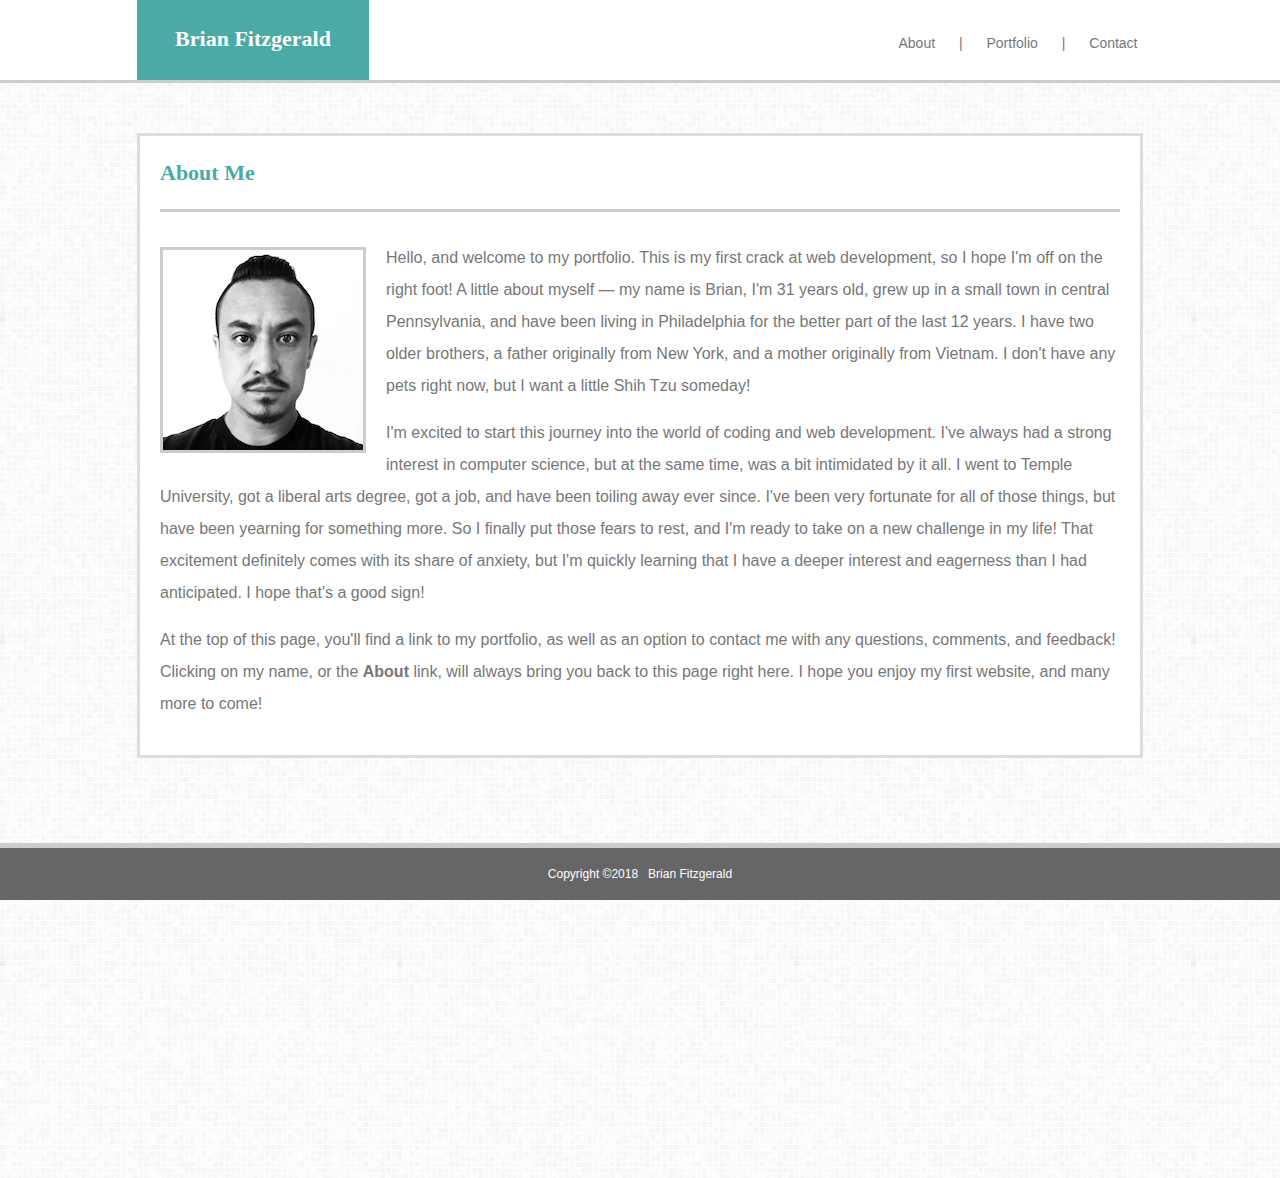
==== index.html @ 158ddf77 "update footer text" ====
<!DOCTYPE html>
<html lang="en-us">

<head>
    <meta charset="UTF-8">
    <meta name="viewport" content="width=device-width, initial-scale=1.0">

    <title>Brian Fitzgerald</title>

    <link rel="icon" type="image/jpg" href="assets/images/b-favicon.png">
    <link rel="stylesheet" type="text/css" href="assets/css/reset.css">
    <link rel="stylesheet" type="text/css" href="assets/css/style.css">
</head>

<body>

    <header>
        <div class="header-container">
            <h1><a href="index.html" class="home">Brian Fitzgerald</a></h1>

            <div class="links">
                <a href="index.html">About</a> |

                <a href="portfolio.html">Portfolio</a> |

                <a href="contact.html">Contact</a>
            </div>

        </div>
    </header>

    <div class="about-me">

        <h2>About Me</h2>

        <img src="assets/images/profile-image.jpg" alt="Brian Fitzgerald" class="me">

        <p>Hello, and welcome to my portfolio. This is my first crack at web development, so I hope I'm off on the right foot! A little about myself &mdash; my name is Brian, I'm 31 years old, grew up in a small town in central Pennsylvania, and have been living in Philadelphia for the better part of the last 12 years. I have two older brothers, a father originally from New York, and a mother originally from Vietnam. I don't have any pets right now, but I want a little Shih Tzu someday! 
        </p>

        <p>I'm excited to start this journey into the world of coding and web development. I've always had a strong interest in computer science, but at the same time, was a bit intimidated by it all. I went to Temple University, got a liberal arts degree, got a job, and have been toiling away ever since. I've been very fortunate for all of those things, but have been yearning for something more. So I finally put those fears to rest, and I'm ready to take on a new challenge in my life! That excitement definitely comes with its share of anxiety, but I'm quickly learning that I have a deeper interest and eagerness than I had anticipated. I hope that's a good sign!
        </p>

        <p>At the top of this page, you'll find a link to my portfolio, as well as an option to contact me with any questions, comments, and feedback! Clicking on my name, or the <strong>About</strong> link, will always bring you back to this page right here. I hope you enjoy my first website, and many more to come!</p>
        
    </div>

    <footer>Copyright &#169;2018 &nbsp; Brian Fitzgerald</footer>  

</body>

</html>
---- assets/css/style.css ----
body {
    padding: 0;
    margin: 0;
    font-family: 'Arial', 'Helvetica Neue', Helvetica, sans-serif;
    background-image: url("../images/grey.png");
}

header {
    background-color: #ffffff;
    padding: 0;
    margin: 0;
    font-family: 'Georgia', Times, Times New Roman, serif;
    padding-bottom: 0;
    border-bottom: solid;
    border-color: #cccccc;
}

h1 {
    background-color: #4aaaa5;
    color: white;
    padding: 30px 20px 30px 20px;
    width: 20%;
    text-align: center;
    font-size: 22px;
    margin-bottom: 0;
    margin-left: -23px;
    position: absolute;
    bottom: 0;
    font-weight: bold;
}

h2 {
    color: #4aaaa5;
    border-bottom: solid;
    border-color: #cccccc;  
    padding-bottom: 20px;
    margin-bottom: 30px;
    font-family: 'Georgia', Times, Times New Roman, serif;
    font-size: 22px;
    font-weight: bold;
}

a {
    padding: 20px;
    color: #777777;
    text-decoration: none;
}

a:hover {
    color: #4aaaa5;
    text-decoration: underline;
}

button {
    color: #ffffff;
    background-color: #4aaaa5;
    padding: 5px 20px 5px 20px;  
    font-size: 14px;
}

footer {
    background-color: #666666;
    padding-top: 20px;
    padding-right: 20px;
    padding-bottom: 20px;
    text-align: center;
    border-top: solid;
    border-color: #cccccc;
    color: #ffffff;
    border-width: 5px;
    font-size: 12px; 
    width: 100%;
    /* To toggle the sticky footer on/off, comment out the three properties below */  
    margin-top: 420px;
    position: fixed;
    bottom: 0;
}

img {
    float: left;
}

input {
    width: 955px;
    height: 20px;
    margin-bottom: 10px;
}

textarea {
    width: 955px;
    height: 200px;
    margin-bottom: 10px;
    max-width: 955px;
}

p {
    line-height: 2;
    margin-bottom: 15px;
}

strong {
    font-weight: bold;
}

.me {
    margin-right: 20px;
    margin-bottom: 10px;
    margin-top: 5px;
    border: solid;
    border-color: #cccccc;
    float: left;
}

.about-me {
    background-color: cyan;
    margin-left: auto;
    margin-right: auto;
    width: 960px;
    padding: 20px 20px 20px 20px;
    margin-top: 50px;
    margin-bottom: 420px;
    border: solid;
    border-color: #dddddd;
    color: #777777;
    background-color: #ffffff;
    line-height: 1.5;
}

.contact {
    background-color: cyan;
    margin-left: auto;
    margin-right: auto;
    width: 960px;
    padding: 20px 20px 20px 20px;
    margin-top: 50px;
    margin-bottom: 420px;
    border: solid;
    border-color: #dddddd;
    color: #777777;
    background-color: #ffffff;
    line-height: 1.5;
}

.portfolio {
    background-color: cyan;
    margin-left: auto;
    margin-right: auto;
    width: 960px;
    height: 840px;
    padding: 20px 20px 20px 20px;
    margin-top: 50px;
    margin-bottom: 420px;
    border: solid;
    border-color: #dddddd;
    color: #777777;
    background-color: #ffffff;
    line-height: 1.5;
    position: relative;
}

.links {
    background-color: #ffffff;
    padding-right: 0;
    padding-bottom: 30px;
    width: 30%;
    text-align: center;
    font-size: 14px;
    font-family: 'Arial', 'Helvetica Neue', Helvetica, sans-serif;
    float: right;
    color: #777777;
    position: absolute;
    bottom: 0;
    right: 0;
    margin-right: -42px;
}

.header-container {
    width: 960px;
    margin-right: auto;
    margin-left: auto;
    position: relative;
    height: 80px;
}

.image-1 {
    position: absolute;
}

.image-2 {
    position: absolute;
    top: 106px;
    left: 400px;
}

.image-3 {
    position: absolute;
    left: 20px;
    top: 360px;
}

.image-4 {
    position: absolute;
    top: 360px;
    left: 400px;
}

.image-5 {
    position: absolute;
    left: 20px;
    top: 614px;
}

.image-1-text {
    background-color: #4aaaa5;
    color: white;
    font-family: 'Georgia', Times, Times New Roman, serif;
    width: 300px;
    text-align: center;
    padding-top: 10px;
    padding-bottom: 10px;
    position: absolute;
    top: 140px;
}

.image-2-text {
    background-color: #4aaaa5;
    color: white;
    font-family: 'Georgia', Times, Times New Roman, serif;
    width: 300px;
    text-align: center;
    padding-top: 10px;
    padding-bottom: 10px;
    position: absolute;
    top: 140px;
}

.image-3-text {
    background-color: #4aaaa5;
    color: white;
    font-family: 'Georgia', Times, Times New Roman, serif;
    width: 300px;
    text-align: center;
    padding-top: 10px;
    padding-bottom: 10px;
    position: absolute;
    top: 140px;
}

.image-4-text {
    background-color: #4aaaa5;
    color: white;
    font-family: 'Georgia', Times, Times New Roman, serif;
    width: 300px;
    text-align: center;
    padding-top: 10px;
    padding-bottom: 10px;
    position: absolute;
    top: 140px;
}

.image-5-text {
    background-color: #4aaaa5;
    color: white;
    font-family: 'Georgia', Times, Times New Roman, serif;
    width: 300px;
    text-align: center;
    padding-top: 10px;
    padding-bottom: 10px;
    position: absolute;
    top: 140px;
}

.home {
    text-decoration: none;
    color: white;
    padding: 0;
}

.home:hover {
    color: #cccccc;
    text-decoration: underline;
}

.image-1-text:hover {
    color: #cccccc;
    text-decoration: underline;
}

.image-2-text:hover {
    color: #cccccc;
    text-decoration: underline;
}

.image-3-text:hover {
    color: #cccccc;
    text-decoration: underline;
}

.image-4-text:hover {
    color: #cccccc;
    text-decoration: underline;
}

.image-5-text:hover {
    color: #cccccc;
    text-decoration: underline;
}

@media screen and (max-width: 980px) {
    .about-me {   
        width: 700px;
    }

    .portfolio {
        width: 700px;
    }

    .contact {
        width: 700px;
    }

    .header-container {
        width: 700px;
    }

    h1 {
        width: 30%;
    }

    .links {
        width: 40%;
    }

    input {
        width: 695px;
    }

    textarea {
        width: 695px;
    }
}

@media screen and (max-width: 768px) {
    .about-me {   
        width: 600px;
    }  

    .portfolio {
        width: 600px;
    }

    .contact {
        width: 600px;
    }

    .header-container {
        width: 600px;
    }

    h1 {
        width: 35%;
    }

    .links {
        width: 50%;
    }

    input {
        width: 595px;
    }

    textarea {
        width: 595px;
    }

    .image-2 {
        top: 82px;
        left: 325px;
    }

    .image-2-text {
        top: 164px;
    }

    .image-4 {
        top: 336px;
        left: 325px;
    }

    .image-4-text {
        top: 164px;
    }
}

@media screen and (max-width: 640px) {
    header {
        position: static;
    }

    .about-me {
        width: 300px;
        padding-right: 25px;
    }    

    .portfolio {
        width: 300px;
        height: 1200px;
        position: relative;
    }

    .contact {
        width: 300px;
    }

    .header-container {
        width: 100%;
    }

    h1 {
        float: left;
        clear: both;
        width: 100%;
        margin-bottom: 15px;
    }

    .links {
        float: left;
        width: 100%;
        left: 0;
        padding-bottom: 10px;
        padding-top: 10px; 
    }

    input {
        width: 295px;
    }

    textarea {
        width: 295px;
    }

    .me {
        width: 100%;
    }

    .image-1 {
        position: absolute;
        top: 80px;
    }
    
    .image-2 {
        position: absolute;
        top: 300px;
        left: 20px;
    }
    
    .image-3 {
        position: absolute;
        left: 20px;
        top: 520px;
    }
    
    .image-4 {
        position: absolute;
        top: 740px;
        left: 20px;
    }
    
    .image-5 {
        position: absolute;
        left: 20px;
        top: 960px;
    }
    
    .image-1-text {
        top: 164px;
    }

    .image-3-text {
        top: 164px;
    }

    .image-5-text {
        top: 164px;
    }
}
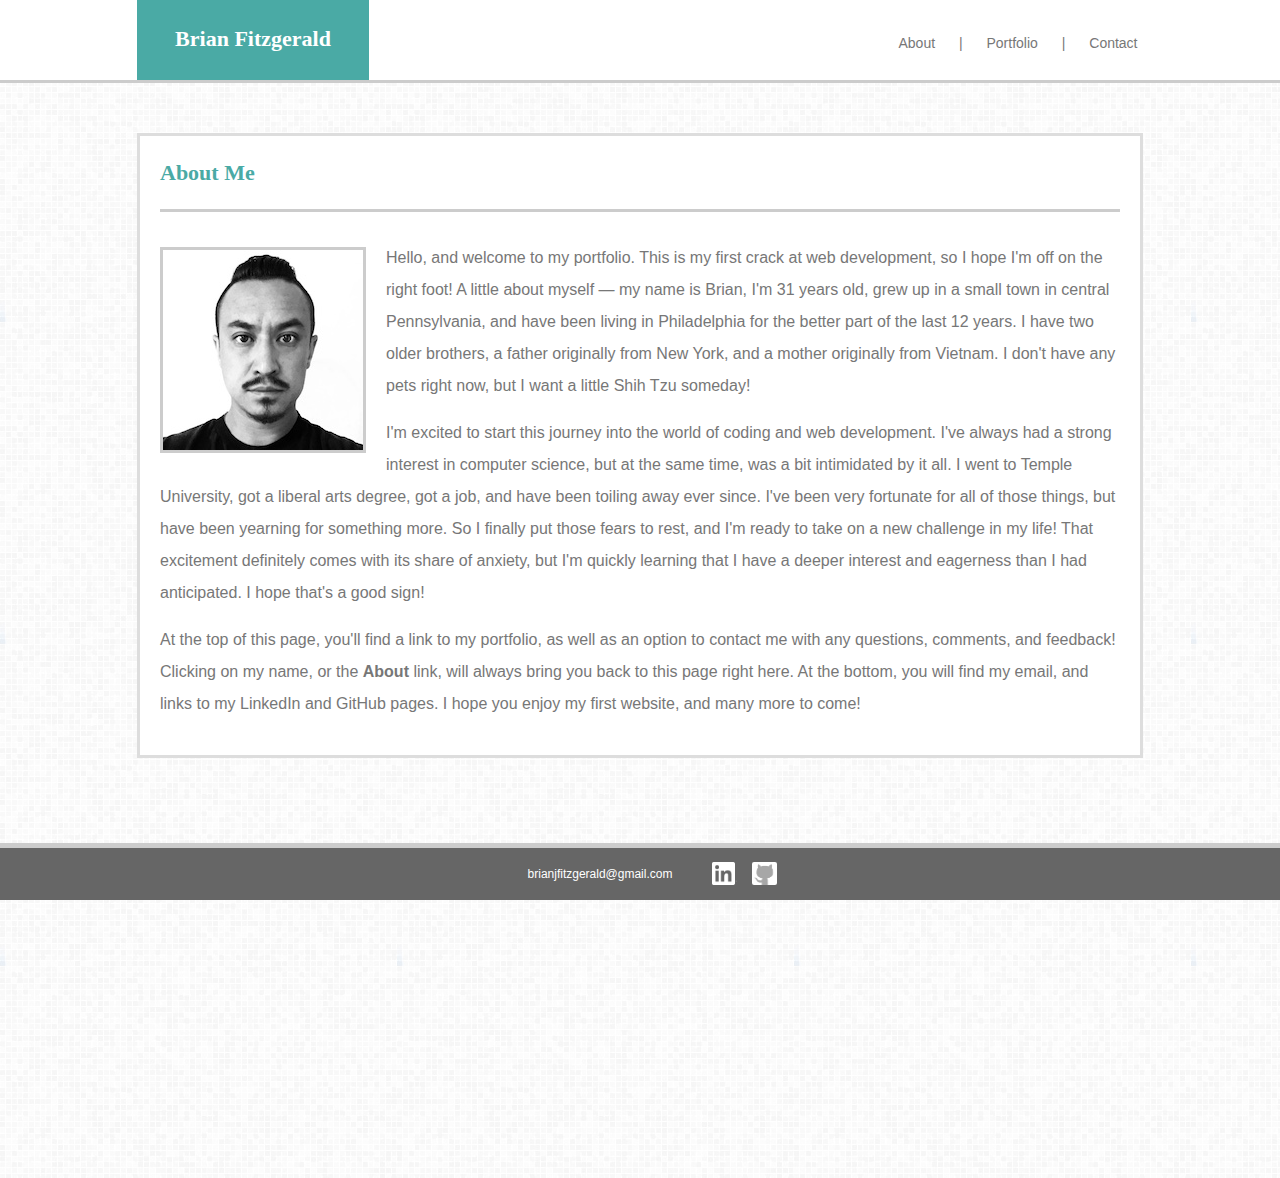
==== commit afdf8d96: "employer competitive" ====
--- a/index.html
+++ b/index.html
@@ -35,17 +35,45 @@
 
         <img src="assets/images/profile-image.jpg" alt="Brian Fitzgerald" class="me">
 
-        <p>Hello, and welcome to my portfolio. This is my first crack at web development, so I hope I'm off on the right foot! A little about myself &mdash; my name is Brian, I'm 31 years old, grew up in a small town in central Pennsylvania, and have been living in Philadelphia for the better part of the last 12 years. I have two older brothers, a father originally from New York, and a mother originally from Vietnam. I don't have any pets right now, but I want a little Shih Tzu someday! 
+        <p>Hello, and welcome to my portfolio. This is my first crack at web development, so I hope I'm off on the
+            right foot! A little about myself &mdash; my name is Brian, I'm 31 years old, grew up in a small town in
+            central Pennsylvania, and have been living in Philadelphia for the better part of the last 12 years. I have
+            two older brothers, a father originally from New York, and a mother originally from Vietnam. I don't have
+            any pets right now, but I want a little Shih Tzu someday!
         </p>
 
-        <p>I'm excited to start this journey into the world of coding and web development. I've always had a strong interest in computer science, but at the same time, was a bit intimidated by it all. I went to Temple University, got a liberal arts degree, got a job, and have been toiling away ever since. I've been very fortunate for all of those things, but have been yearning for something more. So I finally put those fears to rest, and I'm ready to take on a new challenge in my life! That excitement definitely comes with its share of anxiety, but I'm quickly learning that I have a deeper interest and eagerness than I had anticipated. I hope that's a good sign!
+        <p>I'm excited to start this journey into the world of coding and web development. I've always had a strong
+            interest in computer science, but at the same time, was a bit intimidated by it all. I went to Temple
+            University, got a liberal arts degree, got a job, and have been toiling away ever since. I've been very
+            fortunate for all of those things, but have been yearning for something more. So I finally put those fears
+            to rest, and I'm ready to take on a new challenge in my life! That excitement definitely comes with its
+            share of anxiety, but I'm quickly learning that I have a deeper interest and eagerness than I had
+            anticipated. I hope that's a good sign!
         </p>
 
-        <p>At the top of this page, you'll find a link to my portfolio, as well as an option to contact me with any questions, comments, and feedback! Clicking on my name, or the <strong>About</strong> link, will always bring you back to this page right here. I hope you enjoy my first website, and many more to come!</p>
-        
+        <p>At the top of this page, you'll find a link to my portfolio, as well as an option to contact me with any
+            questions, comments, and feedback! Clicking on my name, or the <strong>About</strong> link, will always
+            bring you back to this page right here. At the bottom, you will find my email, and links to my LinkedIn and GitHub pages. I hope you enjoy my first website, and many more to come!</p>
+
     </div>
 
-    <footer>Copyright &#169;2018 &nbsp; Brian Fitzgerald</footer>  
+    <footer>
+
+        <span>
+
+            <a href="mailto: brianjfitzgerald@gmail.com" id="my-email">brianjfitzgerald@gmail.com</a>
+
+            <a href="https://www.linkedin.com/in/brian-james-fitzgerald/" target="_blank">
+                <img src="assets/images/linked-in.png" id="linkedin">
+            </a>
+
+            <a href="https://github.com/brijamfitz" target="_blank">
+                <img src="assets/images/github.png" id="github">
+            </a>
+
+        </span>
+
+    </footer>
 
 </body>
 
--- a/assets/css/style.css
+++ b/assets/css/style.css
@@ -100,6 +100,32 @@
 
 strong {
     font-weight: bold;
+}
+
+#portfolio-intro {
+    font-family: Arial, Helvetica, sans-serif;
+    font-size: 13px;
+    color: #777777;
+    font-weight: normal;
+}
+
+#linkedin {
+    height: 23px;
+    width: 25px;
+    position: fixed;
+    bottom: 15px;
+}
+
+#github {
+    height: 23px;
+    width: 25px;
+    position: fixed;
+    bottom: 15px;
+    border-radius: 2px;
+}
+
+#my-email {
+    color: white;
 }
 
 .me {
@@ -124,6 +150,8 @@
     color: #777777;
     background-color: #ffffff;
     line-height: 1.5;
+    /* animation-name: colorFade;
+    animation-duration: 2s; */
 }
 
 .contact {
@@ -139,6 +167,8 @@
     color: #777777;
     background-color: #ffffff;
     line-height: 1.5;
+    /* animation-name: colorFade;
+    animation-duration: 2s; */
 }
 
 .portfolio {
@@ -156,6 +186,8 @@
     background-color: #ffffff;
     line-height: 1.5;
     position: relative;
+    /* animation-name: colorFade;
+    animation-duration: 2s; */
 }
 
 .links {
@@ -210,6 +242,12 @@
     top: 614px;
 }
 
+.image-6 {
+    position: absolute;
+    top: 614px;
+    left: 400px;
+}
+
 .image-1-text {
     background-color: #4aaaa5;
     color: white;
@@ -270,6 +308,18 @@
     top: 140px;
 }
 
+.image-6-text {
+    background-color: #4aaaa5;
+    color: white;
+    font-family: 'Georgia', Times, Times New Roman, serif;
+    width: 300px;
+    text-align: center;
+    padding-top: 10px;
+    padding-bottom: 10px;
+    position: absolute;
+    top: 140px;
+}
+
 .home {
     text-decoration: none;
     color: white;
@@ -302,6 +352,11 @@
 }
 
 .image-5-text:hover {
+    color: #cccccc;
+    text-decoration: underline;
+}
+
+.image-6-text:hover {
     color: #cccccc;
     text-decoration: underline;
 }
@@ -336,7 +391,7 @@
     }
 
     textarea {
-        width: 695px;
+        max-width: 695px;
     }
 }
 
@@ -370,7 +425,7 @@
     }
 
     textarea {
-        width: 595px;
+        max-width: 595px;
     }
 
     .image-2 {
@@ -388,6 +443,15 @@
     }
 
     .image-4-text {
+        top: 164px;
+    }
+
+    .image-6 {
+        top: 590px;
+        left: 325px;
+    }
+
+    .image-6-text {
         top: 164px;
     }
 }
@@ -404,7 +468,7 @@
 
     .portfolio {
         width: 300px;
-        height: 1200px;
+        height: 1400px;
         position: relative;
     }
 
@@ -436,7 +500,7 @@
     }
 
     textarea {
-        width: 295px;
+        max-width: 295px;
     }
 
     .me {
@@ -471,6 +535,12 @@
         left: 20px;
         top: 960px;
     }
+
+    .image-6 {
+        position: absolute;
+        left: 20px;
+        top: 1180px;
+    }
     
     .image-1-text {
         top: 164px;
@@ -483,4 +553,9 @@
     .image-5-text {
         top: 164px;
     }
+}
+
+@keyframes colorFade {
+    from {background-color: #ffffff;}
+    to {background-color: #4aaaa5;}
 }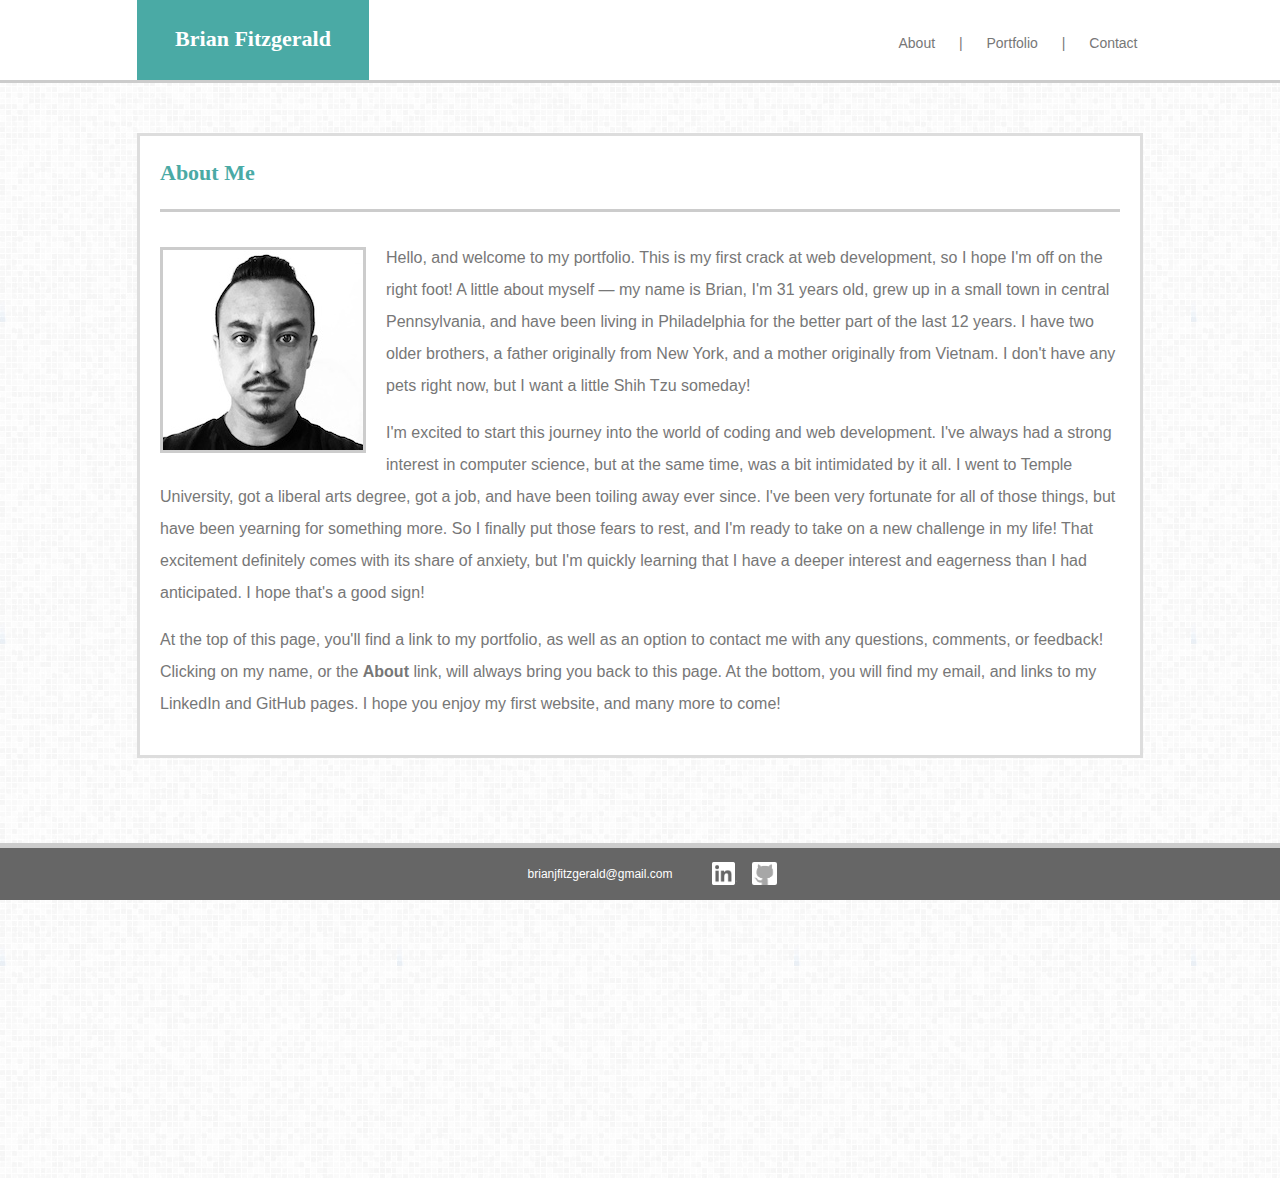
==== commit f6370f52: "update favicon" ====
--- a/index.html
+++ b/index.html
@@ -7,7 +7,7 @@
 
     <title>Brian Fitzgerald</title>
 
-    <link rel="icon" type="image/jpg" href="assets/images/b-favicon.png">
+    <link rel="icon" type="image/png" href="assets/images/b-favicon.png">
     <link rel="stylesheet" type="text/css" href="assets/css/reset.css">
     <link rel="stylesheet" type="text/css" href="assets/css/style.css">
 </head>
@@ -35,14 +35,16 @@
 
         <img src="assets/images/profile-image.jpg" alt="Brian Fitzgerald" class="me">
 
-        <p>Hello, and welcome to my portfolio. This is my first crack at web development, so I hope I'm off on the
+        <p>
+            Hello, and welcome to my portfolio. This is my first crack at web development, so I hope I'm off on the
             right foot! A little about myself &mdash; my name is Brian, I'm 31 years old, grew up in a small town in
             central Pennsylvania, and have been living in Philadelphia for the better part of the last 12 years. I have
             two older brothers, a father originally from New York, and a mother originally from Vietnam. I don't have
             any pets right now, but I want a little Shih Tzu someday!
         </p>
 
-        <p>I'm excited to start this journey into the world of coding and web development. I've always had a strong
+        <p>
+            I'm excited to start this journey into the world of coding and web development. I've always had a strong
             interest in computer science, but at the same time, was a bit intimidated by it all. I went to Temple
             University, got a liberal arts degree, got a job, and have been toiling away ever since. I've been very
             fortunate for all of those things, but have been yearning for something more. So I finally put those fears
@@ -51,28 +53,27 @@
             anticipated. I hope that's a good sign!
         </p>
 
-        <p>At the top of this page, you'll find a link to my portfolio, as well as an option to contact me with any
-            questions, comments, and feedback! Clicking on my name, or the <strong>About</strong> link, will always
-            bring you back to this page right here. At the bottom, you will find my email, and links to my LinkedIn and GitHub pages. I hope you enjoy my first website, and many more to come!</p>
+        <p>
+            At the top of this page, you'll find a link to my portfolio, as well as an option to contact me with any
+            questions, comments, or feedback! Clicking on my name, or the <strong>About</strong> link, will always
+            bring you back to this page. At the bottom, you will find my email, and links to my LinkedIn and GitHub
+            pages. I hope you enjoy my first website, and many more to come!
+        </p>
 
     </div>
 
     <footer>
-
         <span>
-
             <a href="mailto: brianjfitzgerald@gmail.com" id="my-email">brianjfitzgerald@gmail.com</a>
 
-            <a href="https://www.linkedin.com/in/brian-james-fitzgerald/" target="_blank">
+            <a href="https://www.linkedin.com/in/brian-james-fitzgerald/" target="_blank" id="linked-in">
                 <img src="assets/images/linked-in.png" id="linkedin">
             </a>
 
-            <a href="https://github.com/brijamfitz" target="_blank">
+            <a href="https://github.com/brijamfitz" target="_blank" id="git-hub">
                 <img src="assets/images/github.png" id="github">
             </a>
-
         </span>
-
     </footer>
 
 </body>
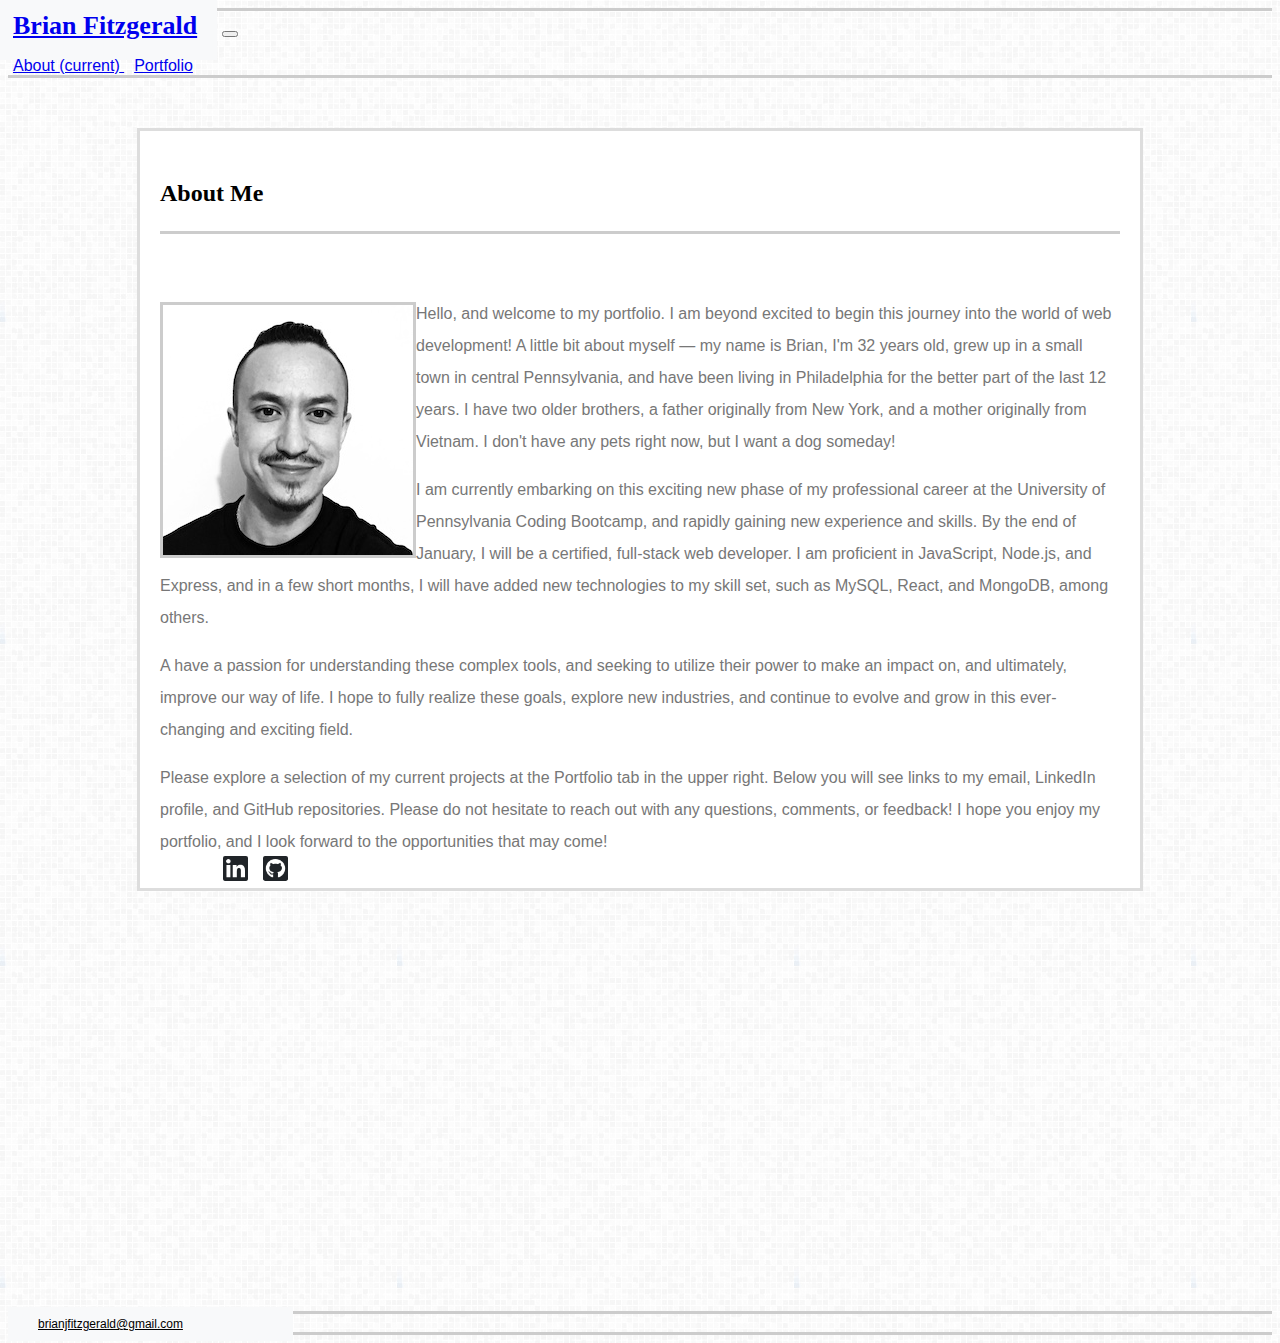
==== commit f2e93285: "update about me, project links, and styling" ====
--- a/index.html
+++ b/index.html
@@ -1,69 +1,72 @@
-<!DOCTYPE html>
-<html lang="en-us">
+<!doctype html>
+<html lang="en">
 
 <head>
-    <meta charset="UTF-8">
-    <meta name="viewport" content="width=device-width, initial-scale=1.0">
+    <!-- Required meta tags -->
+    <meta charset="utf-8">
+    <meta name="viewport" content="width=device-width, initial-scale=1, shrink-to-fit=no">
+    <link rel="icon" type="image/png" href="assets/images/b-favicon.png">
+    <!-- Bootstrap CSS -->
+    <link rel="stylesheet" href="https://stackpath.bootstrapcdn.com/bootstrap/4.1.3/css/bootstrap.min.css" integrity="sha384-MCw98/SFnGE8fJT3GXwEOngsV7Zt27NXFoaoApmYm81iuXoPkFOJwJ8ERdknLPMO"
+        crossorigin="anonymous">
+    <link rel="stylesheet" type="text/css" href="assets/css/style.css">
 
     <title>Brian Fitzgerald</title>
-
-    <link rel="icon" type="image/png" href="assets/images/b-favicon.png">
-    <link rel="stylesheet" type="text/css" href="assets/css/reset.css">
-    <link rel="stylesheet" type="text/css" href="assets/css/style.css">
 </head>
 
 <body>
 
-    <header>
-        <div class="header-container">
-            <h1><a href="index.html" class="home">Brian Fitzgerald</a></h1>
+    <nav class="navbar navbar-expand-lg navbar-light bg-light">
+        <a class="navbar-brand" href="index.html">Brian Fitzgerald</a>
+        <button class="navbar-toggler" type="button" data-toggle="collapse" data-target="#navbarText" aria-controls="navbarText"
+            aria-expanded="false" aria-label="Toggle navigation">
+            <span class="navbar-toggler-icon"></span>
+        </button>
 
-            <div class="links">
-                <a href="index.html">About</a> |
+        <div class="collapse navbar-collapse" id="navbarText">
+            <ul class="navbar-nav mr-auto">
+            </ul>
+            <span class="navbar-text">
+                <div class="navbar-nav">
+                    <a class="nav-item nav-link" href="index.html">About
+                        <span class="sr-only">(current)</span>
+                    </a>
+                    <a class="nav-item nav-link" href="portfolio.html">Portfolio</a>
+                    <!-- <a class="nav-item nav-link" href="contact.html">Contact</a> -->
+                </div>
+            </span>
+        </div>
+    </nav>
 
-                <a href="portfolio.html">Portfolio</a> |
+    <div class="container about-me">
+        <div class="row">
+            <div class="col-md-12">
+                <h3>About Me</h3>
+            </div>
+        </div>
+        <br>
+        <div class="row">
+            <div class="col-md-12">
+                <div class="float-left mt-1 mr-3">
+                    <img src="assets/images/profile-image.jpg" alt="Brian Fitzgerald" class="img-thumbnail">
+                </div>
 
-                <a href="contact.html">Contact</a>
+                <p>Hello, and welcome to my portfolio. I am beyond excited to begin this journey into the world of web development! A little bit about myself &mdash; my name is Brian, I'm 32 years old, grew up in a small town in central
+                    Pennsylvania, and have been living in Philadelphia for the better part of the last 12 years. I have two
+                    older brothers, a father originally from New York, and a mother originally from Vietnam. I don't have
+                    any pets right now, but I want a dog someday!</p>
+
+                <p>I am currently embarking on this exciting new phase of my professional career at the University of Pennsylvania Coding Bootcamp, and rapidly gaining new experience and skills. By the end of January, I will be a certified, full-stack web developer. I am proficient in JavaScript, Node.js, and Express, and in a few short months, I will have added new technologies to my skill set, such as MySQL, React, and MongoDB, among others.</p>
+
+                <p>A have a passion for understanding these complex tools, and seeking to utilize their power to make an impact on, and ultimately, improve our way of life. I hope to fully realize these goals, explore new industries, and continue to evolve and grow in this ever-changing and exciting field.</p>
+
+                <p>Please explore a selection of my current projects at the Portfolio tab in the upper right. Below you will see links to my email, LinkedIn profile, and GitHub repositories. Please do not hesitate to reach out with any questions, comments, or feedback! I hope you enjoy my portfolio, and I look forward to the opportunities that may come!</p>
             </div>
-
         </div>
-    </header>
-
-    <div class="about-me">
-
-        <h2>About Me</h2>
-
-        <img src="assets/images/profile-image.jpg" alt="Brian Fitzgerald" class="me">
-
-        <p>
-            Hello, and welcome to my portfolio. This is my first crack at web development, so I hope I'm off on the
-            right foot! A little about myself &mdash; my name is Brian, I'm 31 years old, grew up in a small town in
-            central Pennsylvania, and have been living in Philadelphia for the better part of the last 12 years. I have
-            two older brothers, a father originally from New York, and a mother originally from Vietnam. I don't have
-            any pets right now, but I want a little Shih Tzu someday!
-        </p>
-
-        <p>
-            I'm excited to start this journey into the world of coding and web development. I've always had a strong
-            interest in computer science, but at the same time, was a bit intimidated by it all. I went to Temple
-            University, got a liberal arts degree, got a job, and have been toiling away ever since. I've been very
-            fortunate for all of those things, but have been yearning for something more. So I finally put those fears
-            to rest, and I'm ready to take on a new challenge in my life! That excitement definitely comes with its
-            share of anxiety, but I'm quickly learning that I have a deeper interest and eagerness than I had
-            anticipated. I hope that's a good sign!
-        </p>
-
-        <p>
-            At the top of this page, you'll find a link to my portfolio, as well as an option to contact me with any
-            questions, comments, or feedback! Clicking on my name, or the <strong>About</strong> link, will always
-            bring you back to this page. At the bottom, you will find my email, and links to my LinkedIn and GitHub
-            pages. I hope you enjoy my first website, and many more to come!
-        </p>
-
     </div>
 
-    <footer>
-        <span>
+    <nav class="navbar fixed-bottom navbar-light bg-light">
+        <span class="navbar-brand mb-0 h1">
             <a href="mailto: brianjfitzgerald@gmail.com" id="my-email">brianjfitzgerald@gmail.com</a>
 
             <a href="https://www.linkedin.com/in/brian-james-fitzgerald/" target="_blank" id="linked-in">
@@ -72,10 +75,19 @@
 
             <a href="https://github.com/brijamfitz" target="_blank" id="git-hub">
                 <img src="assets/images/github.png" id="github">
+                
             </a>
         </span>
-    </footer>
+    </nav>
 
+    <!-- Optional JavaScript -->
+    <!-- jQuery first, then Popper.js, then Bootstrap JS -->
+    <script src="https://code.jquery.com/jquery-3.3.1.slim.min.js" integrity="sha384-q8i/X+965DzO0rT7abK41JStQIAqVgRVzpbzo5smXKp4YfRvH+8abtTE1Pi6jizo"
+        crossorigin="anonymous"></script>
+    <script src="https://cdnjs.cloudflare.com/ajax/libs/popper.js/1.14.3/umd/popper.min.js" integrity="sha384-ZMP7rVo3mIykV+2+9J3UJ46jBk0WLaUAdn689aCwoqbBJiSnjAK/l8WvCWPIPm49"
+        crossorigin="anonymous"></script>
+    <script src="https://stackpath.bootstrapcdn.com/bootstrap/4.1.3/js/bootstrap.min.js" integrity="sha384-ChfqqxuZUCnJSK3+MXmPNIyE6ZbWh2IMqE241rYiqJxyMiZ6OW/JmZQ5stwEULTy"
+        crossorigin="anonymous"></script>
 </body>
 
 </html>--- a/assets/css/style.css
+++ b/assets/css/style.css
@@ -1,561 +1,354 @@
 body {
-    padding: 0;
-    margin: 0;
-    font-family: 'Arial', 'Helvetica Neue', Helvetica, sans-serif;
-    background-image: url("../images/grey.png");
-}
-
-header {
-    background-color: #ffffff;
-    padding: 0;
-    margin: 0;
-    font-family: 'Georgia', Times, Times New Roman, serif;
-    padding-bottom: 0;
-    border-bottom: solid;
-    border-color: #cccccc;
-}
-
-h1 {
-    background-color: #4aaaa5;
-    color: white;
-    padding: 30px 20px 30px 20px;
-    width: 20%;
-    text-align: center;
-    font-size: 22px;
-    margin-bottom: 0;
-    margin-left: -23px;
-    position: absolute;
-    bottom: 0;
-    font-weight: bold;
-}
-
-h2 {
-    color: #4aaaa5;
-    border-bottom: solid;
-    border-color: #cccccc;  
-    padding-bottom: 20px;
-    margin-bottom: 30px;
-    font-family: 'Georgia', Times, Times New Roman, serif;
-    font-size: 22px;
-    font-weight: bold;
-}
-
-a {
-    padding: 20px;
-    color: #777777;
-    text-decoration: none;
-}
-
-a:hover {
-    color: #4aaaa5;
-    text-decoration: underline;
-}
-
-button {
-    color: #ffffff;
-    background-color: #4aaaa5;
-    padding: 5px 20px 5px 20px;  
-    font-size: 14px;
-}
-
-footer {
-    background-color: #666666;
-    padding-top: 20px;
-    padding-right: 20px;
-    padding-bottom: 20px;
-    text-align: center;
-    border-top: solid;
-    border-color: #cccccc;
-    color: #ffffff;
-    border-width: 5px;
-    font-size: 12px; 
-    width: 100%;
-    /* To toggle the sticky footer on/off, comment out the three properties below */  
-    margin-top: 420px;
-    position: fixed;
-    bottom: 0;
+  font-family: "Arial", "Helvetica Neue", Helvetica, sans-serif;
+  background-image: url("../images/grey.png");
+}
+
+.navbar {
+  border-bottom: solid;
+  border-top: solid;
+  border-color: #cccccc;
+}
+
+.nav-item {
+  font-family: "Arial", "Helvetica Neue", Helvetica, sans-serif;
+  margin-top: 5px;
+  margin-right: 5px;
+  margin-left: 5px;
+}
+
+.navbar-brand {
+  font-size: 26px;
+  font-family: "Georgia", Times, Times New Roman, serif;
+  font-weight: bold;
+  background-color: #f8f9fa;
+  padding: 20px;
+  margin-bottom: -5px;
+  margin-left: -15px;
+  margin-top: -5px;
+}
+
+h3 {
+  border-bottom: solid;
+  border-color: #cccccc;
+  padding-bottom: 20px;
+  font-family: "Georgia", Times, Times New Roman, serif;
+  font-size: 24px;
+  font-weight: bold;
+  color: black;
+}
+
+.h1 {
+  font-size: 12px;
+  font-family: "Arial", "Helvetica Neue", Helvetica, sans-serif;
+  font-weight: normal;
+  margin: 0 auto;
+  width: 100%;
+  text-align: center;
+  background-color: #f8f9fa;
+  padding: 10px;
+}
+
+.btn-primary {
+  color: #ffffff;
+  background-color: #4aaaa5;
+  padding: 5px 25px 5px 25px;
+  font-size: 16px;
+  border-color: #cccccc;
+}
+
+.btn-primary:hover {
+  background-color: #cccccc;
+  border-color: #cccccc;
+}
+
+.btn-primary:active {
+  background-color: #cccccc;
+  border-color: #cccccc;
 }
 
 img {
-    float: left;
-}
-
-input {
-    width: 955px;
-    height: 20px;
-    margin-bottom: 10px;
-}
-
-textarea {
-    width: 955px;
-    height: 200px;
-    margin-bottom: 10px;
-    max-width: 955px;
+  float: left;
+  margin-top: 4px;
+  margin-bottom: 4px;
+}
+
+.img-thumbnail {
+  border: solid;
+  border-color: #cccccc;
+  border-radius: 0px;
+}
+
+.about-me {
+  background-color: cyan;
+  margin-left: auto;
+  margin-right: auto;
+  width: 960px;
+  padding: 20px 20px 20px 20px;
+  margin-top: 50px;
+  margin-bottom: 420px;
+  border: solid;
+  border-color: #dddddd;
+  color: #777777;
+  background-color: #ffffff;
+  line-height: 1.5;
 }
 
 p {
-    line-height: 2;
-    margin-bottom: 15px;
-}
-
-strong {
-    font-weight: bold;
+  line-height: 2;
+  margin-bottom: 10px;
+}
+
+.contact {
+  background-color: cyan;
+  margin-left: auto;
+  margin-right: auto;
+  width: 960px;
+  padding: 20px 20px 20px 20px;
+  margin-top: 50px;
+  margin-bottom: 420px;
+  border: solid;
+  border-color: #dddddd;
+  color: #777777;
+  background-color: #ffffff;
+  line-height: 1.5;
+}
+
+.portfolio {
+  background-color: cyan;
+  margin-left: auto;
+  margin-right: auto;
+  width: 960px;
+  height: 1500px;
+  padding: 20px 20px 20px 20px;
+  margin-top: 50px;
+  margin-bottom: 420px;
+  border: solid;
+  border-color: #dddddd;
+  color: #777777;
+  background-color: #ffffff;
+  line-height: 1.5;
+  position: relative;
 }
 
 #portfolio-intro {
-    font-family: Arial, Helvetica, sans-serif;
-    font-size: 13px;
-    color: #777777;
-    font-weight: normal;
+  font-family: Arial, Helvetica, sans-serif;
+  font-size: 13px;
+  color: black;
+  font-weight: normal;
+}
+
+.image-1-text {
+  background-color: #cccccc;
+  color: black;
+  font-family: "Georgia", Times, Times New Roman, serif;
+  width: 440px;
+  text-align: center;
+  padding-top: 10px;
+  padding-bottom: 10px;
+  position: absolute;
+  top: 240px;
+  margin-left: 0px;
+}
+
+.image-2-text {
+  background-color: #cccccc;
+  color: black;
+  font-family: "Georgia", Times, Times New Roman, serif;
+  width: 440px;
+  text-align: center;
+  padding-top: 10px;
+  padding-bottom: 10px;
+  position: absolute;
+  top: 240px;
+  margin-left: 0px;
+}
+
+.image-3-text {
+  background-color: #cccccc;
+  color: black;
+  font-family: "Georgia", Times, Times New Roman, serif;
+  width: 440px;
+  text-align: center;
+  padding-top: 10px;
+  padding-bottom: 10px;
+  position: absolute;
+  top: 240px;
+  margin-left: 0px;
+}
+
+.image-4-text {
+  background-color: #cccccc;
+  color: black;
+  font-family: "Georgia", Times, Times New Roman, serif;
+  width: 440px;
+  text-align: center;
+  padding-top: 10px;
+  padding-bottom: 10px;
+  position: absolute;
+  top: 240px;
+  margin-left: 0px;
+}
+
+.image-5-text {
+  background-color: #cccccc;
+  color: black;
+  font-family: "Georgia", Times, Times New Roman, serif;
+  width: 440px;
+  text-align: center;
+  padding-top: 10px;
+  padding-bottom: 10px;
+  position: absolute;
+  top: 240px;
+  margin-left: 0px;
+}
+
+.image-6-text {
+  background-color: #cccccc;
+  color: black;
+  font-family: "Georgia", Times, Times New Roman, serif;
+  width: 440px;
+  text-align: center;
+  padding-top: 10px;
+  padding-bottom: 10px;
+  position: absolute;
+  top: 240px;
+  margin-left: 0px;
+}
+
+.image-1-text:hover {
+  color: gray;
+  text-decoration: underline;
+}
+
+.image-2-text:hover {
+  color: gray;
+  text-decoration: underline;
+}
+
+.image-3-text:hover {
+  color: gray;
+  text-decoration: underline;
+}
+
+.image-4-text:hover {
+  color: gray;
+  text-decoration: underline;
+}
+
+.image-5-text:hover {
+  color: gray;
+  text-decoration: underline;
+}
+
+.image-6-text:hover {
+  color: gray;
+  text-decoration: underline;
+}
+
+#my-email,
+#linked-in,
+#git-hub {
+  padding: 0px;
+  margin: 20px;
+  color: black;
 }
 
 #linkedin {
-    height: 23px;
-    width: 25px;
-    position: fixed;
-    bottom: 15px;
-}
-
-#github {
-    height: 23px;
+    height: 25px;
     width: 25px;
     position: fixed;
     bottom: 15px;
     border-radius: 2px;
 }
 
-#my-email {
-    color: white;
-}
-
-.me {
-    margin-right: 20px;
-    margin-bottom: 10px;
-    margin-top: 5px;
-    border: solid;
-    border-color: #cccccc;
-    float: left;
-}
-
-.about-me {
-    background-color: cyan;
-    margin-left: auto;
-    margin-right: auto;
-    width: 960px;
-    padding: 20px 20px 20px 20px;
-    margin-top: 50px;
-    margin-bottom: 420px;
-    border: solid;
-    border-color: #dddddd;
-    color: #777777;
-    background-color: #ffffff;
-    line-height: 1.5;
-    /* animation-name: colorFade;
-    animation-duration: 2s; */
-}
-
-.contact {
-    background-color: cyan;
-    margin-left: auto;
-    margin-right: auto;
-    width: 960px;
-    padding: 20px 20px 20px 20px;
-    margin-top: 50px;
-    margin-bottom: 420px;
-    border: solid;
-    border-color: #dddddd;
-    color: #777777;
-    background-color: #ffffff;
-    line-height: 1.5;
-    /* animation-name: colorFade;
-    animation-duration: 2s; */
-}
-
-.portfolio {
-    background-color: cyan;
-    margin-left: auto;
-    margin-right: auto;
-    width: 960px;
-    height: 840px;
-    padding: 20px 20px 20px 20px;
-    margin-top: 50px;
-    margin-bottom: 420px;
-    border: solid;
-    border-color: #dddddd;
-    color: #777777;
-    background-color: #ffffff;
-    line-height: 1.5;
-    position: relative;
-    /* animation-name: colorFade;
-    animation-duration: 2s; */
-}
-
-.links {
-    background-color: #ffffff;
-    padding-right: 0;
-    padding-bottom: 30px;
-    width: 30%;
-    text-align: center;
-    font-size: 14px;
-    font-family: 'Arial', 'Helvetica Neue', Helvetica, sans-serif;
-    float: right;
-    color: #777777;
-    position: absolute;
-    bottom: 0;
-    right: 0;
-    margin-right: -42px;
-}
-
-.header-container {
-    width: 960px;
-    margin-right: auto;
-    margin-left: auto;
-    position: relative;
-    height: 80px;
-}
-
-.image-1 {
-    position: absolute;
-}
-
-.image-2 {
-    position: absolute;
-    top: 106px;
-    left: 400px;
-}
-
-.image-3 {
-    position: absolute;
-    left: 20px;
-    top: 360px;
-}
-
-.image-4 {
-    position: absolute;
-    top: 360px;
-    left: 400px;
-}
-
-.image-5 {
-    position: absolute;
-    left: 20px;
-    top: 614px;
-}
-
-.image-6 {
-    position: absolute;
-    top: 614px;
-    left: 400px;
-}
-
-.image-1-text {
-    background-color: #4aaaa5;
-    color: white;
-    font-family: 'Georgia', Times, Times New Roman, serif;
+#github {
+    height: 25px;
+    width: 25px;
+    position: fixed;
+    bottom: 15px;
+    border-radius: 2px;
+}
+
+@media screen and (max-width: 991px) {
+  .image-1-text {
+    top: 240px;
+  }
+
+  .image-2-text {
+    top: 240px;
+  }
+
+  .image-5-text {
+    top: 240px;
+  }
+
+  .portfolio {
+    height: 1500px;
+  }
+}
+
+@media screen and (max-width: 767px) {
+  .image-1-text {
+    top: 230px;
+  }
+
+  .image-2 {
+    margin-top: 25px;
+  }
+
+  .image-2-text {
+    top: 265px;
+  }
+
+  .image-3 {
+    margin-top: -25px;
+  }
+
+  .image-3-text {
+    top: 205px;
+  }
+
+  .image-4 {
+    margin-top: 25px;
+  }
+
+  .image-4-text {
+    top: 255px;
+  }
+
+  .image-5 {
+    margin-top: -25px;
+  }
+
+  .image-5-text {
+    top: 205px;
+  }
+
+  .image-6 {
+    margin-top: 25px;
+  }
+
+  .image-6-text {
+    top: 255px;
+  }
+
+  .portfolio {
+    height: 2300px;
+  }
+
+  .portfolio,
+  .contact {
+    width: 500px;
+  }
+
+  .about-me {
+      width: 370px;
+  }
+  .img-thumbnail {
     width: 300px;
-    text-align: center;
-    padding-top: 10px;
-    padding-bottom: 10px;
-    position: absolute;
-    top: 140px;
-}
-
-.image-2-text {
-    background-color: #4aaaa5;
-    color: white;
-    font-family: 'Georgia', Times, Times New Roman, serif;
-    width: 300px;
-    text-align: center;
-    padding-top: 10px;
-    padding-bottom: 10px;
-    position: absolute;
-    top: 140px;
-}
-
-.image-3-text {
-    background-color: #4aaaa5;
-    color: white;
-    font-family: 'Georgia', Times, Times New Roman, serif;
-    width: 300px;
-    text-align: center;
-    padding-top: 10px;
-    padding-bottom: 10px;
-    position: absolute;
-    top: 140px;
-}
-
-.image-4-text {
-    background-color: #4aaaa5;
-    color: white;
-    font-family: 'Georgia', Times, Times New Roman, serif;
-    width: 300px;
-    text-align: center;
-    padding-top: 10px;
-    padding-bottom: 10px;
-    position: absolute;
-    top: 140px;
-}
-
-.image-5-text {
-    background-color: #4aaaa5;
-    color: white;
-    font-family: 'Georgia', Times, Times New Roman, serif;
-    width: 300px;
-    text-align: center;
-    padding-top: 10px;
-    padding-bottom: 10px;
-    position: absolute;
-    top: 140px;
-}
-
-.image-6-text {
-    background-color: #4aaaa5;
-    color: white;
-    font-family: 'Georgia', Times, Times New Roman, serif;
-    width: 300px;
-    text-align: center;
-    padding-top: 10px;
-    padding-bottom: 10px;
-    position: absolute;
-    top: 140px;
-}
-
-.home {
-    text-decoration: none;
-    color: white;
-    padding: 0;
-}
-
-.home:hover {
-    color: #cccccc;
-    text-decoration: underline;
-}
-
-.image-1-text:hover {
-    color: #cccccc;
-    text-decoration: underline;
-}
-
-.image-2-text:hover {
-    color: #cccccc;
-    text-decoration: underline;
-}
-
-.image-3-text:hover {
-    color: #cccccc;
-    text-decoration: underline;
-}
-
-.image-4-text:hover {
-    color: #cccccc;
-    text-decoration: underline;
-}
-
-.image-5-text:hover {
-    color: #cccccc;
-    text-decoration: underline;
-}
-
-.image-6-text:hover {
-    color: #cccccc;
-    text-decoration: underline;
-}
-
-@media screen and (max-width: 980px) {
-    .about-me {   
-        width: 700px;
-    }
-
-    .portfolio {
-        width: 700px;
-    }
-
-    .contact {
-        width: 700px;
-    }
-
-    .header-container {
-        width: 700px;
-    }
-
-    h1 {
-        width: 30%;
-    }
-
-    .links {
-        width: 40%;
-    }
-
-    input {
-        width: 695px;
-    }
-
-    textarea {
-        max-width: 695px;
-    }
-}
-
-@media screen and (max-width: 768px) {
-    .about-me {   
-        width: 600px;
-    }  
-
-    .portfolio {
-        width: 600px;
-    }
-
-    .contact {
-        width: 600px;
-    }
-
-    .header-container {
-        width: 600px;
-    }
-
-    h1 {
-        width: 35%;
-    }
-
-    .links {
-        width: 50%;
-    }
-
-    input {
-        width: 595px;
-    }
-
-    textarea {
-        max-width: 595px;
-    }
-
-    .image-2 {
-        top: 82px;
-        left: 325px;
-    }
-
-    .image-2-text {
-        top: 164px;
-    }
-
-    .image-4 {
-        top: 336px;
-        left: 325px;
-    }
-
-    .image-4-text {
-        top: 164px;
-    }
-
-    .image-6 {
-        top: 590px;
-        left: 325px;
-    }
-
-    .image-6-text {
-        top: 164px;
-    }
-}
-
-@media screen and (max-width: 640px) {
-    header {
-        position: static;
-    }
-
-    .about-me {
-        width: 300px;
-        padding-right: 25px;
-    }    
-
-    .portfolio {
-        width: 300px;
-        height: 1400px;
-        position: relative;
-    }
-
-    .contact {
-        width: 300px;
-    }
-
-    .header-container {
-        width: 100%;
-    }
-
-    h1 {
-        float: left;
-        clear: both;
-        width: 100%;
-        margin-bottom: 15px;
-    }
-
-    .links {
-        float: left;
-        width: 100%;
-        left: 0;
-        padding-bottom: 10px;
-        padding-top: 10px; 
-    }
-
-    input {
-        width: 295px;
-    }
-
-    textarea {
-        max-width: 295px;
-    }
-
-    .me {
-        width: 100%;
-    }
-
-    .image-1 {
-        position: absolute;
-        top: 80px;
-    }
-    
-    .image-2 {
-        position: absolute;
-        top: 300px;
-        left: 20px;
-    }
-    
-    .image-3 {
-        position: absolute;
-        left: 20px;
-        top: 520px;
-    }
-    
-    .image-4 {
-        position: absolute;
-        top: 740px;
-        left: 20px;
-    }
-    
-    .image-5 {
-        position: absolute;
-        left: 20px;
-        top: 960px;
-    }
-
-    .image-6 {
-        position: absolute;
-        left: 20px;
-        top: 1180px;
-    }
-    
-    .image-1-text {
-        top: 164px;
-    }
-
-    .image-3-text {
-        top: 164px;
-    }
-
-    .image-5-text {
-        top: 164px;
-    }
-}
-
-@keyframes colorFade {
-    from {background-color: #ffffff;}
-    to {background-color: #4aaaa5;}
-}+  }
+
+  #info {
+      display: none;
+  }
+}
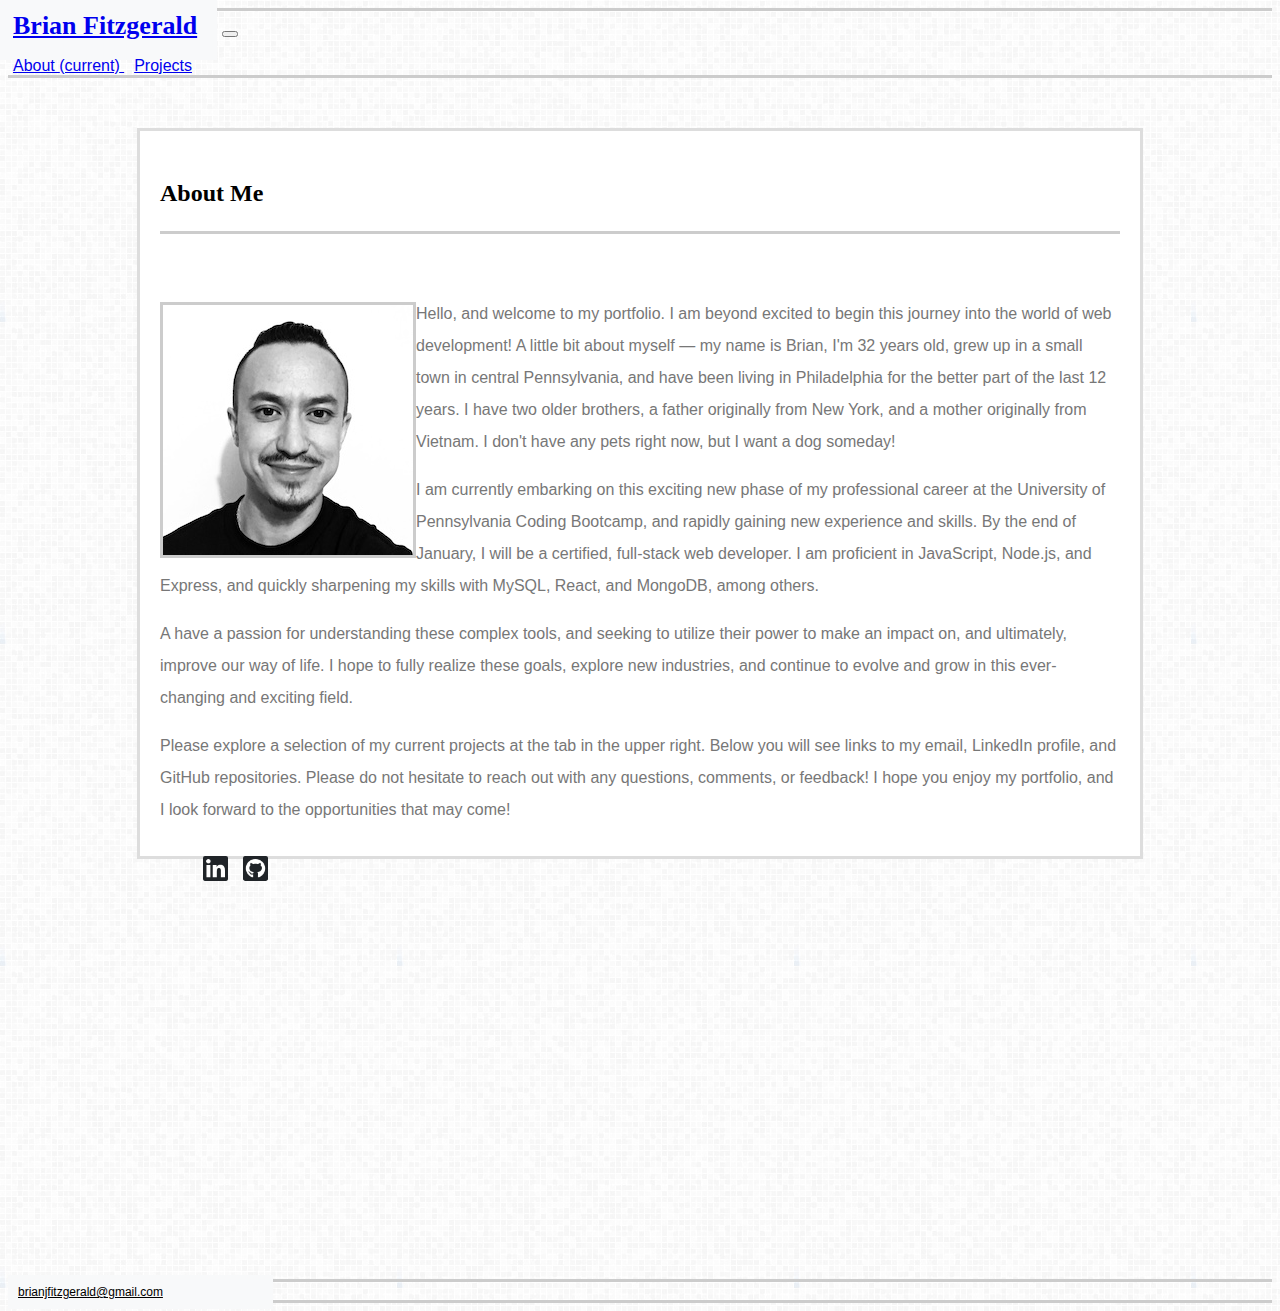
==== commit 9ef31704: "changed 'portfolio' to 'projects'" ====
--- a/index.html
+++ b/index.html
@@ -31,7 +31,7 @@
                     <a class="nav-item nav-link" href="index.html">About
                         <span class="sr-only">(current)</span>
                     </a>
-                    <a class="nav-item nav-link" href="portfolio.html">Portfolio</a>
+                    <a class="nav-item nav-link" href="portfolio.html">Projects</a>
                     <!-- <a class="nav-item nav-link" href="contact.html">Contact</a> -->
                 </div>
             </span>
@@ -56,11 +56,11 @@
                     older brothers, a father originally from New York, and a mother originally from Vietnam. I don't have
                     any pets right now, but I want a dog someday!</p>
 
-                <p>I am currently embarking on this exciting new phase of my professional career at the University of Pennsylvania Coding Bootcamp, and rapidly gaining new experience and skills. By the end of January, I will be a certified, full-stack web developer. I am proficient in JavaScript, Node.js, and Express, and in a few short months, I will have added new technologies to my skill set, such as MySQL, React, and MongoDB, among others.</p>
+                <p>I am currently embarking on this exciting new phase of my professional career at the University of Pennsylvania Coding Bootcamp, and rapidly gaining new experience and skills. By the end of January, I will be a certified, full-stack web developer. I am proficient in JavaScript, Node.js, and Express, and quickly sharpening my skills with MySQL, React, and MongoDB, among others.</p>
 
                 <p>A have a passion for understanding these complex tools, and seeking to utilize their power to make an impact on, and ultimately, improve our way of life. I hope to fully realize these goals, explore new industries, and continue to evolve and grow in this ever-changing and exciting field.</p>
 
-                <p>Please explore a selection of my current projects at the Portfolio tab in the upper right. Below you will see links to my email, LinkedIn profile, and GitHub repositories. Please do not hesitate to reach out with any questions, comments, or feedback! I hope you enjoy my portfolio, and I look forward to the opportunities that may come!</p>
+                <p>Please explore a selection of my current projects at the tab in the upper right. Below you will see links to my email, LinkedIn profile, and GitHub repositories. Please do not hesitate to reach out with any questions, comments, or feedback! I hope you enjoy my portfolio, and I look forward to the opportunities that may come!</p>
             </div>
         </div>
     </div>
--- a/assets/css/style.css
+++ b/assets/css/style.css
@@ -70,6 +70,8 @@
   float: left;
   margin-top: 4px;
   margin-bottom: 4px;
+  border: solid;
+  border-color: #cccccc;
 }
 
 .img-thumbnail {
@@ -118,7 +120,7 @@
   margin-left: auto;
   margin-right: auto;
   width: 960px;
-  height: 1500px;
+  height: 2000px;
   padding: 20px 20px 20px 20px;
   margin-top: 50px;
   margin-bottom: 420px;
@@ -137,82 +139,144 @@
   font-weight: normal;
 }
 
+#image-1,
+#image-2,
+#image-3,
+#image-4,
+#image-5,
+#image-6,
+#image-7,
+#image-8 {
+  width: 440px;
+  height: 300px;
+}
+
 .image-1-text {
-  background-color: #cccccc;
-  color: black;
-  font-family: "Georgia", Times, Times New Roman, serif;
-  width: 440px;
-  text-align: center;
-  padding-top: 10px;
-  padding-bottom: 10px;
-  position: absolute;
-  top: 240px;
-  margin-left: 0px;
+  background-image: url("../images/grey.png");
+  color: black;
+  font-family: "Georgia", Times, Times New Roman, serif;
+  width: 440px;
+  text-align: center;
+  padding-top: 10px;
+  padding-bottom: 10px;
+  position: absolute;
+  top: 240px;
+  margin-left: 0px;
+  border-left: solid;
+  border-right: solid;
+  border-color: #cccccc;
 }
 
 .image-2-text {
-  background-color: #cccccc;
-  color: black;
-  font-family: "Georgia", Times, Times New Roman, serif;
-  width: 440px;
-  text-align: center;
-  padding-top: 10px;
-  padding-bottom: 10px;
-  position: absolute;
-  top: 240px;
-  margin-left: 0px;
+  background-image: url("../images/grey.png");
+  color: black;
+  font-family: "Georgia", Times, Times New Roman, serif;
+  width: 440px;
+  text-align: center;
+  padding-top: 10px;
+  padding-bottom: 10px;
+  position: absolute;
+  top: 240px;
+  margin-left: 0px;
+  border-left: solid;
+  border-right: solid;
+  border-color: #cccccc;
 }
 
 .image-3-text {
-  background-color: #cccccc;
-  color: black;
-  font-family: "Georgia", Times, Times New Roman, serif;
-  width: 440px;
-  text-align: center;
-  padding-top: 10px;
-  padding-bottom: 10px;
-  position: absolute;
-  top: 240px;
-  margin-left: 0px;
+  background-image: url("../images/grey.png");
+  color: black;
+  font-family: "Georgia", Times, Times New Roman, serif;
+  width: 440px;
+  text-align: center;
+  padding-top: 10px;
+  padding-bottom: 10px;
+  position: absolute;
+  top: 240px;
+  margin-left: 0px;
+  border-left: solid;
+  border-right: solid;
+  border-color: #cccccc;
 }
 
 .image-4-text {
-  background-color: #cccccc;
-  color: black;
-  font-family: "Georgia", Times, Times New Roman, serif;
-  width: 440px;
-  text-align: center;
-  padding-top: 10px;
-  padding-bottom: 10px;
-  position: absolute;
-  top: 240px;
-  margin-left: 0px;
+  background-image: url("../images/grey.png");
+  color: black;
+  font-family: "Georgia", Times, Times New Roman, serif;
+  width: 440px;
+  text-align: center;
+  padding-top: 10px;
+  padding-bottom: 10px;
+  position: absolute;
+  top: 240px;
+  margin-left: 0px;
+  border-left: solid;
+  border-right: solid;
+  border-color: #cccccc;
 }
 
 .image-5-text {
-  background-color: #cccccc;
-  color: black;
-  font-family: "Georgia", Times, Times New Roman, serif;
-  width: 440px;
-  text-align: center;
-  padding-top: 10px;
-  padding-bottom: 10px;
-  position: absolute;
-  top: 240px;
-  margin-left: 0px;
+  background-image: url("../images/grey.png");
+  color: black;
+  font-family: "Georgia", Times, Times New Roman, serif;
+  width: 440px;
+  text-align: center;
+  padding-top: 10px;
+  padding-bottom: 10px;
+  position: absolute;
+  top: 240px;
+  margin-left: 0px;
+  border-left: solid;
+  border-right: solid;
+  border-color: #cccccc;
 }
 
 .image-6-text {
-  background-color: #cccccc;
-  color: black;
-  font-family: "Georgia", Times, Times New Roman, serif;
-  width: 440px;
-  text-align: center;
-  padding-top: 10px;
-  padding-bottom: 10px;
-  position: absolute;
-  top: 240px;
-  margin-left: 0px;
+  background-image: url("../images/grey.png");
+  color: black;
+  font-family: "Georgia", Times, Times New Roman, serif;
+  width: 440px;
+  text-align: center;
+  padding-top: 10px;
+  padding-bottom: 10px;
+  position: absolute;
+  top: 240px;
+  margin-left: 0px;
+  border-left: solid;
+  border-right: solid;
+  border-color: #cccccc;
+}
+
+.image-7-text {
+  background-image: url("../images/grey.png");
+  color: black;
+  font-family: "Georgia", Times, Times New Roman, serif;
+  width: 440px;
+  text-align: center;
+  padding-top: 10px;
+  padding-bottom: 10px;
+  position: absolute;
+  top: 240px;
+  margin-left: 0px;
+  border-left: solid;
+  border-right: solid;
+  border-color: #cccccc;
+}
+
+.image-8-text {
+  background-image: url("../images/grey.png");
+  color: black;
+  font-family: "Georgia", Times, Times New Roman, serif;
+  width: 440px;
+  text-align: center;
+  padding-top: 10px;
+  padding-bottom: 10px;
+  position: absolute;
+  top: 240px;
+  margin-left: 0px;
+  border-left: solid;
+  border-right: solid;
+  border-color: #cccccc;
 }
 
 .image-1-text:hover {
@@ -241,6 +305,16 @@
 }
 
 .image-6-text:hover {
+  color: gray;
+  text-decoration: underline;
+}
+
+.image-7-text:hover {
+  color: gray;
+  text-decoration: underline;
+}
+
+.image-8-text:hover {
   color: gray;
   text-decoration: underline;
 }
@@ -253,43 +327,95 @@
   color: black;
 }
 
+#my-email {
+  margin-left: 0px;
+}
+
 #linkedin {
-    height: 25px;
-    width: 25px;
-    position: fixed;
-    bottom: 15px;
-    border-radius: 2px;
+  height: 25px;
+  width: 25px;
+  position: fixed;
+  bottom: 15px;
+  border-radius: 2px;
+  border: none;
 }
 
 #github {
-    height: 25px;
-    width: 25px;
-    position: fixed;
-    bottom: 15px;
-    border-radius: 2px;
-}
-
+  height: 25px;
+  width: 25px;
+  position: fixed;
+  bottom: 15px;
+  border-radius: 2px;
+  border: none;
+}
+
+#info {
+  font-size: 14px;
+}
+
+/* Media screens */
+/* ============================================================================ */
 @media screen and (max-width: 991px) {
+  #image-1,
+  #image-2,
+  #image-3,
+  #image-4,
+  #image-5,
+  #image-6,
+  #image-7,
+  #image-8 {
+    width: 300px;
+    height: 200px;
+  }
+
   .image-1-text {
-    top: 240px;
+    top: 140px;
+    width: 300px;
   }
 
   .image-2-text {
-    top: 240px;
+    top: 140px;
+    width: 300px;
+  }
+
+  .image-3-text {
+    top: 140px;
+    width: 300px;
+  }
+
+  .image-4-text {
+    top: 140px;
+    width: 300px;
   }
 
   .image-5-text {
-    top: 240px;
+    top: 140px;
+    width: 300px;
+  }
+
+  .image-6-text {
+    top: 140px;
+    width: 300px;
+  }
+
+  .image-7-text {
+    top: 140px;
+    width: 300px;
+  }
+
+  .image-8-text {
+    top: 140px;
+    width: 300px;
   }
 
   .portfolio {
-    height: 1500px;
+    height: 1700px;
   }
 }
 
 @media screen and (max-width: 767px) {
   .image-1-text {
-    top: 230px;
+    top: 130px;
   }
 
   .image-2 {
@@ -297,7 +423,7 @@
   }
 
   .image-2-text {
-    top: 265px;
+    top: 160px;
   }
 
   .image-3 {
@@ -305,7 +431,7 @@
   }
 
   .image-3-text {
-    top: 205px;
+    top: 105px;
   }
 
   .image-4 {
@@ -313,7 +439,7 @@
   }
 
   .image-4-text {
-    top: 255px;
+    top: 155px;
   }
 
   .image-5 {
@@ -321,7 +447,7 @@
   }
 
   .image-5-text {
-    top: 205px;
+    top: 105px;
   }
 
   .image-6 {
@@ -329,26 +455,41 @@
   }
 
   .image-6-text {
-    top: 255px;
+    top: 155px;
+  }
+
+  .image-7 {
+    margin-top: -25px;
+  }
+
+  .image-7-text {
+    top: 105px;
+  }
+
+  .image-8 {
+    margin-top: 25px;
+  }
+
+  .image-8-text {
+    top: 155px;
   }
 
   .portfolio {
-    height: 2300px;
-  }
-
-  .portfolio,
-  .contact {
-    width: 500px;
+    height: 2100px;
+    width: 370px;
   }
 
   .about-me {
-      width: 370px;
+    width: 370px;
   }
   .img-thumbnail {
     width: 300px;
+    position: relative;
+    left: 10px;
+    margin-bottom: 15px;
   }
 
   #info {
-      display: none;
-  }
-}
+    display: none;
+  }
+}
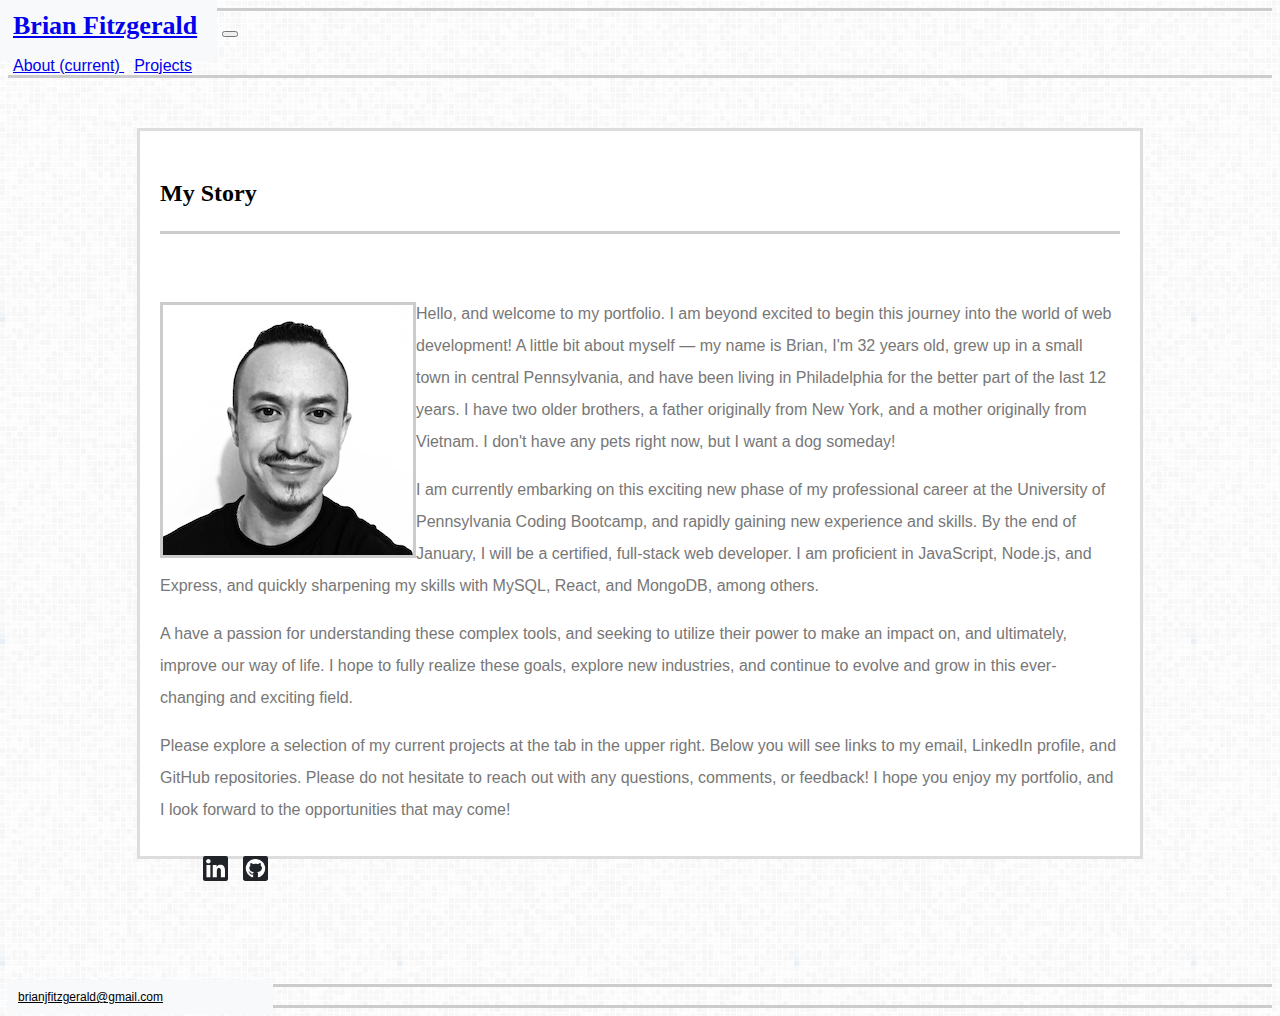
==== commit 84b88ad1: "changed about me to my story" ====
--- a/index.html
+++ b/index.html
@@ -41,7 +41,7 @@
     <div class="container about-me">
         <div class="row">
             <div class="col-md-12">
-                <h3>About Me</h3>
+                <h3>My Story</h3>
             </div>
         </div>
         <br>
--- a/assets/css/style.css
+++ b/assets/css/style.css
@@ -87,7 +87,7 @@
   width: 960px;
   padding: 20px 20px 20px 20px;
   margin-top: 50px;
-  margin-bottom: 420px;
+  margin-bottom: 125px;
   border: solid;
   border-color: #dddddd;
   color: #777777;
@@ -123,7 +123,7 @@
   height: 2000px;
   padding: 20px 20px 20px 20px;
   margin-top: 50px;
-  margin-bottom: 420px;
+  margin-bottom: 125px;
   border: solid;
   border-color: #dddddd;
   color: #777777;
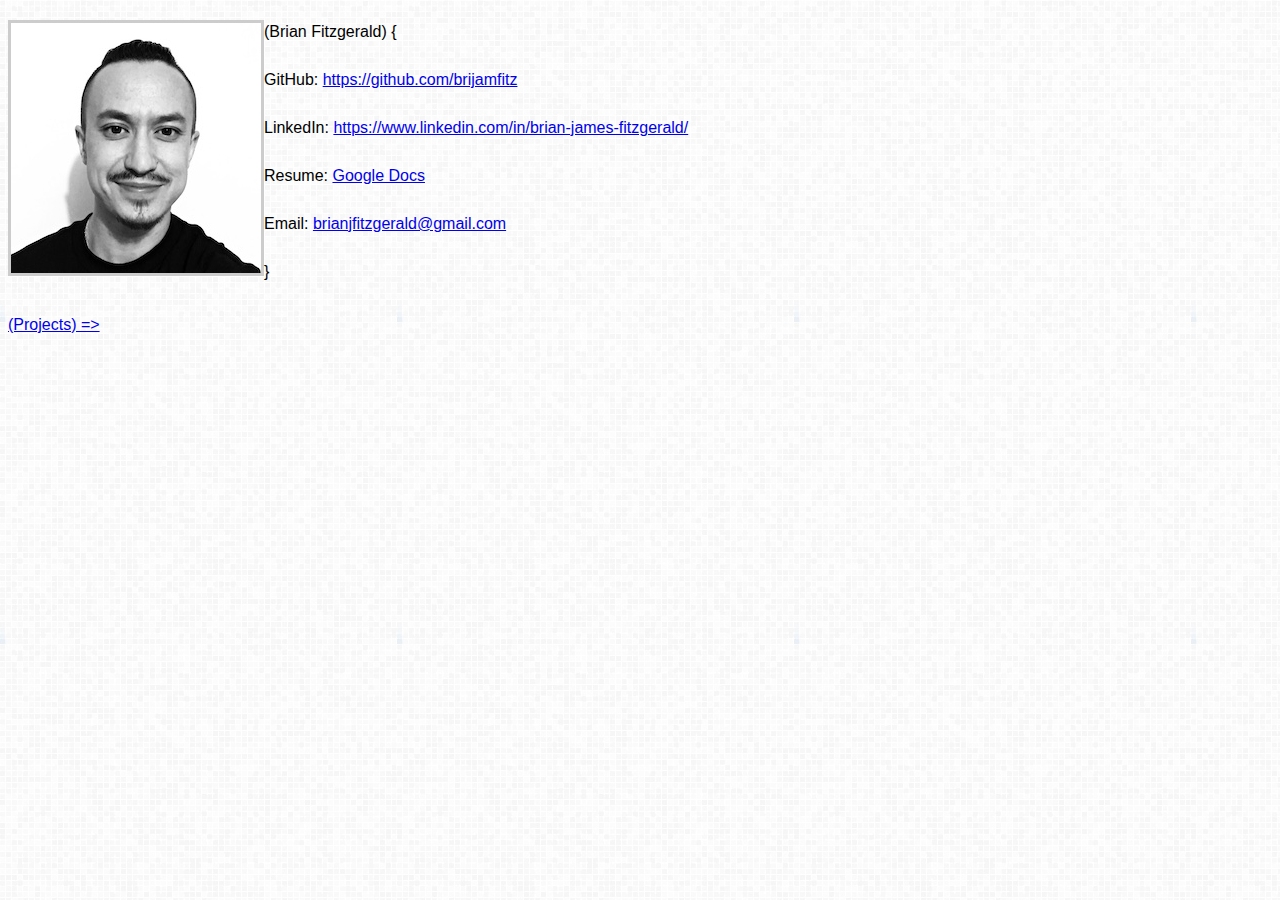
==== commit 2b310764: "fix projects page" ====
--- a/index.html
+++ b/index.html
@@ -5,10 +5,14 @@
     <!-- Required meta tags -->
     <meta charset="utf-8">
     <meta name="viewport" content="width=device-width, initial-scale=1, shrink-to-fit=no">
+    <!-- Favicon -->
     <link rel="icon" type="image/png" href="assets/images/b-favicon.png">
-    <!-- Bootstrap CSS -->
-    <link rel="stylesheet" href="https://stackpath.bootstrapcdn.com/bootstrap/4.1.3/css/bootstrap.min.css" integrity="sha384-MCw98/SFnGE8fJT3GXwEOngsV7Zt27NXFoaoApmYm81iuXoPkFOJwJ8ERdknLPMO"
-        crossorigin="anonymous">
+    <!-- Bootstrap -->
+    <link rel="stylesheet" href="https://stackpath.bootstrapcdn.com/bootstrap/4.2.1/css/bootstrap.min.css" integrity="sha384-GJzZqFGwb1QTTN6wy59ffF1BuGJpLSa9DkKMp0DgiMDm4iYMj70gZWKYbI706tWS" crossorigin="anonymous">
+    <title>Brian Fitzgerald</title>
+    <!-- Google Fonts -->
+    <link href="https://fonts.googleapis.com/css?family=VT323" rel="stylesheet">
+    <!-- CSS -->
     <link rel="stylesheet" type="text/css" href="assets/css/style.css">
 
     <title>Brian Fitzgerald</title>
@@ -16,69 +20,29 @@
 
 <body>
 
-    <nav class="navbar navbar-expand-lg navbar-light bg-light">
-        <a class="navbar-brand" href="index.html">Brian Fitzgerald</a>
-        <button class="navbar-toggler" type="button" data-toggle="collapse" data-target="#navbarText" aria-controls="navbarText"
-            aria-expanded="false" aria-label="Toggle navigation">
-            <span class="navbar-toggler-icon"></span>
-        </button>
-
-        <div class="collapse navbar-collapse" id="navbarText">
-            <ul class="navbar-nav mr-auto">
-            </ul>
-            <span class="navbar-text">
-                <div class="navbar-nav">
-                    <a class="nav-item nav-link" href="index.html">About
-                        <span class="sr-only">(current)</span>
-                    </a>
-                    <a class="nav-item nav-link" href="portfolio.html">Projects</a>
-                    <!-- <a class="nav-item nav-link" href="contact.html">Contact</a> -->
-                </div>
-            </span>
+    <div>
+        <img src="assets/images/profile-image.jpg" alt="Brian Fitzgerald" class="profile-image" />
+        <div class="contact-info">
+          <p class="name">(Brian Fitzgerald) &#123;</p>
+            <p class="github">
+              GitHub: <a href="https://github.com/brijamfitz" target="_blank" rel="noopener noreferrer">https://github.com/brijamfitz</a>
+            </p>
+          <p class="linkedin">
+            LinkedIn: <a href="https://www.linkedin.com/in/brian-james-fitzgerald/" target="_blank" rel="noopener noreferrer">https://www.linkedin.com/in/brian-james-fitzgerald/</a>
+          </p>
+          <p class="resume">
+            Resume: <a href="https://docs.google.com/document/d/1RFq0aYONTrID6kJ_hd1Y962fK9sgBwcsu1A_i2ipGn8/edit?usp=sharing" target="_blank" rel="noopener noreferrer">Google Docs</a>
+          </p>
+          <p class="email">
+            Email: <a href="mailto: brianjfitzgerald@gmail.com">brianjfitzgerald@gmail.com</a>
+          </p>
+          <p class="curly-bracket">&#125;</p>
         </div>
-    </nav>
-
-    <div class="container about-me">
-        <div class="row">
-            <div class="col-md-12">
-                <h3>My Story</h3>
-            </div>
-        </div>
-        <br>
-        <div class="row">
-            <div class="col-md-12">
-                <div class="float-left mt-1 mr-3">
-                    <img src="assets/images/profile-image.jpg" alt="Brian Fitzgerald" class="img-thumbnail">
-                </div>
-
-                <p>Hello, and welcome to my portfolio. I am beyond excited to begin this journey into the world of web development! A little bit about myself &mdash; my name is Brian, I'm 32 years old, grew up in a small town in central
-                    Pennsylvania, and have been living in Philadelphia for the better part of the last 12 years. I have two
-                    older brothers, a father originally from New York, and a mother originally from Vietnam. I don't have
-                    any pets right now, but I want a dog someday!</p>
-
-                <p>I am currently embarking on this exciting new phase of my professional career at the University of Pennsylvania Coding Bootcamp, and rapidly gaining new experience and skills. By the end of January, I will be a certified, full-stack web developer. I am proficient in JavaScript, Node.js, and Express, and quickly sharpening my skills with MySQL, React, and MongoDB, among others.</p>
-
-                <p>A have a passion for understanding these complex tools, and seeking to utilize their power to make an impact on, and ultimately, improve our way of life. I hope to fully realize these goals, explore new industries, and continue to evolve and grow in this ever-changing and exciting field.</p>
-
-                <p>Please explore a selection of my current projects at the tab in the upper right. Below you will see links to my email, LinkedIn profile, and GitHub repositories. Please do not hesitate to reach out with any questions, comments, or feedback! I hope you enjoy my portfolio, and I look forward to the opportunities that may come!</p>
-            </div>
+        <div class="projects-link">
+          <br />
+          <a href="projects.html">(Projects) &#61;&gt; </a>
         </div>
     </div>
-
-    <nav class="navbar fixed-bottom navbar-light bg-light">
-        <span class="navbar-brand mb-0 h1">
-            <a href="mailto: brianjfitzgerald@gmail.com" id="my-email">brianjfitzgerald@gmail.com</a>
-
-            <a href="https://www.linkedin.com/in/brian-james-fitzgerald/" target="_blank" id="linked-in">
-                <img src="assets/images/linked-in.png" id="linkedin">
-            </a>
-
-            <a href="https://github.com/brijamfitz" target="_blank" id="git-hub">
-                <img src="assets/images/github.png" id="github">
-                
-            </a>
-        </span>
-    </nav>
 
     <!-- Optional JavaScript -->
     <!-- jQuery first, then Popper.js, then Bootstrap JS -->
@@ -88,6 +52,7 @@
         crossorigin="anonymous"></script>
     <script src="https://stackpath.bootstrapcdn.com/bootstrap/4.1.3/js/bootstrap.min.js" integrity="sha384-ChfqqxuZUCnJSK3+MXmPNIyE6ZbWh2IMqE241rYiqJxyMiZ6OW/JmZQ5stwEULTy"
         crossorigin="anonymous"></script>
+
 </body>
 
 </html>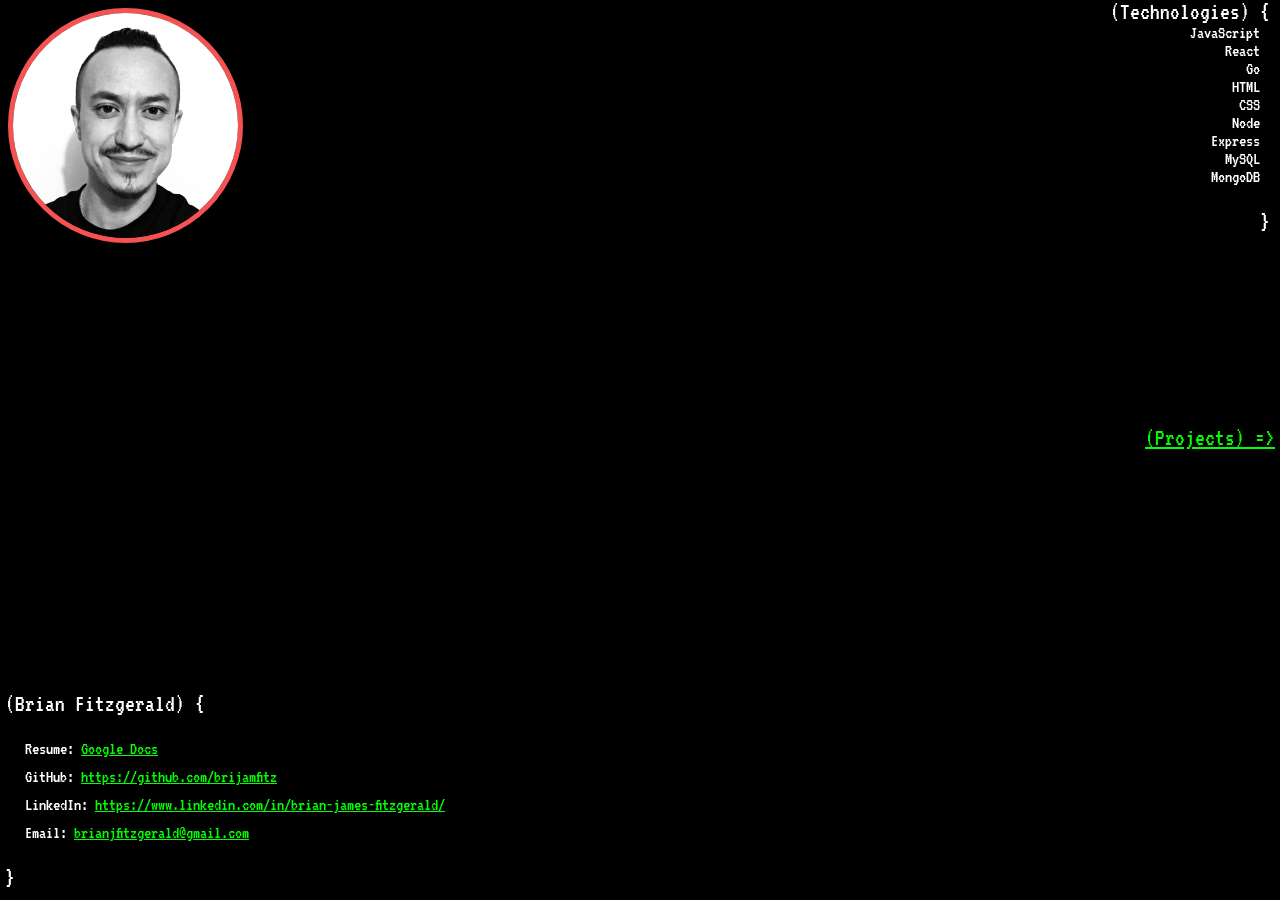
==== commit 2322ca4a: "add golang" ====
--- a/index.html
+++ b/index.html
@@ -2,56 +2,64 @@
 <html lang="en">
 
 <head>
-    <!-- Required meta tags -->
-    <meta charset="utf-8">
-    <meta name="viewport" content="width=device-width, initial-scale=1, shrink-to-fit=no">
-    <!-- Favicon -->
-    <link rel="icon" type="image/png" href="assets/images/b-favicon.png">
-    <!-- Bootstrap -->
-    <link rel="stylesheet" href="https://stackpath.bootstrapcdn.com/bootstrap/4.2.1/css/bootstrap.min.css" integrity="sha384-GJzZqFGwb1QTTN6wy59ffF1BuGJpLSa9DkKMp0DgiMDm4iYMj70gZWKYbI706tWS" crossorigin="anonymous">
-    <title>Brian Fitzgerald</title>
-    <!-- Google Fonts -->
-    <link href="https://fonts.googleapis.com/css?family=VT323" rel="stylesheet">
-    <!-- CSS -->
-    <link rel="stylesheet" type="text/css" href="assets/css/style.css">
+  <!-- Required meta tags -->
+  <meta charset="utf-8">
+  <meta name="viewport" content="width=device-width, initial-scale=1, shrink-to-fit=no">
+  <!-- Favicon -->
+  <link rel="icon" type="image/png" href="assets/images/b-favicon.png">
+  <!-- Bootstrap -->
+  <link rel="stylesheet" href="https://stackpath.bootstrapcdn.com/bootstrap/4.2.1/css/bootstrap.min.css" integrity="sha384-GJzZqFGwb1QTTN6wy59ffF1BuGJpLSa9DkKMp0DgiMDm4iYMj70gZWKYbI706tWS" crossorigin="anonymous">
+  <title>Brian Fitzgerald</title>
+  <!-- Google Fonts -->
+  <link href="https://fonts.googleapis.com/css?family=VT323" rel="stylesheet">
+  <!-- CSS -->
+  <link rel="stylesheet" type="text/css" href="assets/css/style.css">
 
-    <title>Brian Fitzgerald</title>
+  <title>Brian Fitzgerald</title>
 </head>
 
 <body>
 
-    <div>
-        <img src="assets/images/profile-image.jpg" alt="Brian Fitzgerald" class="profile-image" />
-        <div class="contact-info">
-          <p class="name">(Brian Fitzgerald) &#123;</p>
-            <p class="github">
-              GitHub: <a href="https://github.com/brijamfitz" target="_blank" rel="noopener noreferrer">https://github.com/brijamfitz</a>
-            </p>
-          <p class="linkedin">
-            LinkedIn: <a href="https://www.linkedin.com/in/brian-james-fitzgerald/" target="_blank" rel="noopener noreferrer">https://www.linkedin.com/in/brian-james-fitzgerald/</a>
-          </p>
-          <p class="resume">
-            Resume: <a href="https://docs.google.com/document/d/1RFq0aYONTrID6kJ_hd1Y962fK9sgBwcsu1A_i2ipGn8/edit?usp=sharing" target="_blank" rel="noopener noreferrer">Google Docs</a>
-          </p>
-          <p class="email">
-            Email: <a href="mailto: brianjfitzgerald@gmail.com">brianjfitzgerald@gmail.com</a>
-          </p>
-          <p class="curly-bracket">&#125;</p>
-        </div>
-        <div class="projects-link">
-          <br />
-          <a href="projects.html">(Projects) &#61;&gt; </a>
-        </div>
+  <div>
+    
+    <img src="assets/images/profile-image.jpg" alt="Brian Fitzgerald" class="profile-image" />
+    
+    <div class="skills-container">
+        <p class="technologies">(Technologies) &#123;</p>         
+        <p class="skill">JavaScript</p>
+        <p class="skill">React</p>
+        <p class="skill">Go</p>
+        <p class="skill">HTML</p>
+        <p class="skill">CSS</p>
+        <p class="skill">Node</p>
+        <p class="skill">Express</p>
+        <p class="skill">MySQL</p>
+        <p class="skill">MongoDB</p>
+        <p class="curly-bracket-right">&#125;</p>
     </div>
 
-    <!-- Optional JavaScript -->
-    <!-- jQuery first, then Popper.js, then Bootstrap JS -->
-    <script src="https://code.jquery.com/jquery-3.3.1.slim.min.js" integrity="sha384-q8i/X+965DzO0rT7abK41JStQIAqVgRVzpbzo5smXKp4YfRvH+8abtTE1Pi6jizo"
-        crossorigin="anonymous"></script>
-    <script src="https://cdnjs.cloudflare.com/ajax/libs/popper.js/1.14.3/umd/popper.min.js" integrity="sha384-ZMP7rVo3mIykV+2+9J3UJ46jBk0WLaUAdn689aCwoqbBJiSnjAK/l8WvCWPIPm49"
-        crossorigin="anonymous"></script>
-    <script src="https://stackpath.bootstrapcdn.com/bootstrap/4.1.3/js/bootstrap.min.js" integrity="sha384-ChfqqxuZUCnJSK3+MXmPNIyE6ZbWh2IMqE241rYiqJxyMiZ6OW/JmZQ5stwEULTy"
-        crossorigin="anonymous"></script>
+    <div class="contact-info">
+      <p class="name">(Brian Fitzgerald) &#123;</p>
+      <p class="resume">Resume: <a href="https://docs.google.com/document/d/1rpuH5goUygrZO8EBT9Zm_I9EJNM9bwdLUflWIY88RzI/edit?usp=sharing" target="_blank" rel="noopener noreferrer">Google Docs</a></p>
+      <p class="github">GitHub: <a href="https://github.com/brijamfitz" target="_blank" rel="noopener noreferrer">https://github.com/brijamfitz</a></p>
+      <p class="linkedin">LinkedIn: <a href="https://www.linkedin.com/in/brian-james-fitzgerald/" target="_blank" rel="noopener noreferrer">https://www.linkedin.com/in/brian-james-fitzgerald/</a></p>
+      <p class="email">Email: <a href="mailto: brianjfitzgerald@gmail.com">brianjfitzgerald@gmail.com</a></p>
+      <p class="curly-bracket">&#125;</p>
+    </div>
+
+    <div class="projects-link">
+      <br />
+      <a href="projects.html">(Projects) &#61;&gt; </a>
+    </div>
+
+  </div>
+
+  <script src="https://code.jquery.com/jquery-3.3.1.slim.min.js" integrity="sha384-q8i/X+965DzO0rT7abK41JStQIAqVgRVzpbzo5smXKp4YfRvH+8abtTE1Pi6jizo"
+      crossorigin="anonymous"></script>
+  <script src="https://cdnjs.cloudflare.com/ajax/libs/popper.js/1.14.3/umd/popper.min.js" integrity="sha384-ZMP7rVo3mIykV+2+9J3UJ46jBk0WLaUAdn689aCwoqbBJiSnjAK/l8WvCWPIPm49"
+      crossorigin="anonymous"></script>
+  <script src="https://stackpath.bootstrapcdn.com/bootstrap/4.1.3/js/bootstrap.min.js" integrity="sha384-ChfqqxuZUCnJSK3+MXmPNIyE6ZbWh2IMqE241rYiqJxyMiZ6OW/JmZQ5stwEULTy"
+      crossorigin="anonymous"></script>
 
 </body>
 
--- a/assets/css/style.css
+++ b/assets/css/style.css
@@ -1,495 +1,174 @@
 body {
-  font-family: "Arial", "Helvetica Neue", Helvetica, sans-serif;
-  background-image: url("../images/grey.png");
+  background-color: #000000;
+  color: #ffffff;
+  font-family: "VT323", monospace;
+  font-size: 18px;
 }
 
-.navbar {
-  border-bottom: solid;
-  border-top: solid;
-  border-color: #cccccc;
+.profile-image {
+  border: solid;
+  border-width: 5px;
+  border-radius: 50%;
+  border-color: rgb(247, 82, 82);
+  position: fixed;
+  top: 0;
+  left: 0;
+  margin: 8px;
+  height: 225px;
 }
 
-.nav-item {
-  font-family: "Arial", "Helvetica Neue", Helvetica, sans-serif;
-  margin-top: 5px;
+.skills-container {
+  position: fixed;
+  top: 0;
+  right: 0;
   margin-right: 5px;
-  margin-left: 5px;
 }
 
-.navbar-brand {
-  font-size: 26px;
-  font-family: "Georgia", Times, Times New Roman, serif;
-  font-weight: bold;
-  background-color: #f8f9fa;
-  padding: 20px;
-  margin-bottom: -5px;
-  margin-left: -15px;
-  margin-top: -5px;
+.skill {
+  margin: 0px 15px 0px 0px;
+  text-align: right;
 }
 
-h3 {
-  border-bottom: solid;
-  border-color: #cccccc;
-  padding-bottom: 20px;
-  font-family: "Georgia", Times, Times New Roman, serif;
+.technologies {
   font-size: 24px;
-  font-weight: bold;
-  color: black;
+  margin: 0px 5px 0px 0px;
 }
 
-.h1 {
-  font-size: 12px;
-  font-family: "Arial", "Helvetica Neue", Helvetica, sans-serif;
-  font-weight: normal;
-  margin: 0 auto;
-  width: 100%;
-  text-align: center;
-  background-color: #f8f9fa;
-  padding: 10px;
+.curly-bracket-right {
+  text-align: right;
+  margin-right: 5px;
+  font-size: 24px;
 }
 
-.btn-primary {
-  color: #ffffff;
-  background-color: #4aaaa5;
-  padding: 5px 25px 5px 25px;
-  font-size: 16px;
-  border-color: #cccccc;
+.contact-info {
+  position: fixed;
+  bottom: 0;
+  left: 0;
+  margin: 5px;
 }
 
-.btn-primary:hover {
-  background-color: #cccccc;
-  border-color: #cccccc;
+.name,
+.curly-bracket {
+  font-size: 24px;
 }
 
-.btn-primary:active {
-  background-color: #cccccc;
-  border-color: #cccccc;
+.curly-bracket {
+  margin-bottom: 5px;
 }
 
-img {
-  float: left;
-  margin-top: 4px;
-  margin-bottom: 4px;
-  border: solid;
-  border-color: #cccccc;
+.github,
+.linkedin,
+.resume,
+.email {
+  margin: 0px 0px 10px 20px;
 }
 
-.img-thumbnail {
-  border: solid;
-  border-color: #cccccc;
-  border-radius: 0px;
+a {
+  color: lime;
 }
 
-.about-me {
-  background-color: cyan;
+a:hover {
+  color: rgb(247, 82, 82);
+}
+
+.projects-container {
   margin-left: auto;
   margin-right: auto;
-  width: 960px;
-  padding: 20px 20px 20px 20px;
-  margin-top: 50px;
-  margin-bottom: 125px;
-  border: solid;
-  border-color: #dddddd;
-  color: #777777;
-  background-color: #ffffff;
-  line-height: 1.5;
+  max-width: 960px;
+  text-align: center;
 }
 
-p {
-  line-height: 2;
-  margin-bottom: 10px;
+.projects-link {
+  position: fixed;
+  bottom: 50%;
+  right: 0px;
+  margin-right: 5px;
+  font-size: 24px;
 }
 
-.contact {
-  background-color: cyan;
-  margin-left: auto;
-  margin-right: auto;
-  width: 960px;
-  padding: 20px 20px 20px 20px;
-  margin-top: 50px;
-  margin-bottom: 420px;
-  border: solid;
-  border-color: #dddddd;
-  color: #777777;
-  background-color: #ffffff;
-  line-height: 1.5;
+.project-card {
+  padding: 20px 40px 40px 40px;
 }
 
-.portfolio {
-  background-color: cyan;
-  margin-left: auto;
-  margin-right: auto;
-  width: 960px;
-  height: 2000px;
-  padding: 20px 20px 20px 20px;
-  margin-top: 50px;
-  margin-bottom: 125px;
+.project-img {
+  height: 200px;
+  width: 300px;
   border: solid;
-  border-color: #dddddd;
-  color: #777777;
-  background-color: #ffffff;
-  line-height: 1.5;
-  position: relative;
+  border-color: rgb(247, 82, 82);
+  text-align: center;
+  border-radius: 8px;
 }
 
-#portfolio-intro {
-  font-family: Arial, Helvetica, sans-serif;
-  font-size: 13px;
-  color: black;
-  font-weight: normal;
+.project-img:hover {
+  border-color: lime;
 }
 
-#image-1,
-#image-2,
-#image-3,
-#image-4,
-#image-5,
-#image-6,
-#image-7,
-#image-8 {
-  width: 440px;
-  height: 300px;
+.card {
+  background-color: #000000;
+  color: #FFFFFF;
 }
 
-.image-1-text {
-  background-image: url("../images/grey.png");
-  color: black;
-  font-family: "Georgia", Times, Times New Roman, serif;
-  width: 440px;
-  text-align: center;
-  padding-top: 10px;
-  padding-bottom: 10px;
-  position: absolute;
-  top: 240px;
-  margin-left: 0px;
-  border-left: solid;
-  border-right: solid;
-  border-color: #cccccc;
+.title {
+  font-size: 24px;
+  color: rgb(247, 82, 82);
 }
 
-.image-2-text {
-  background-image: url("../images/grey.png");
-  color: black;
-  font-family: "Georgia", Times, Times New Roman, serif;
-  width: 440px;
-  text-align: center;
-  padding-top: 10px;
-  padding-bottom: 10px;
-  position: absolute;
-  top: 240px;
-  margin-left: 0px;
-  border-left: solid;
-  border-right: solid;
-  border-color: #cccccc;
+hr {
+  border-color: lime;
 }
 
-.image-3-text {
-  background-image: url("../images/grey.png");
-  color: black;
-  font-family: "Georgia", Times, Times New Roman, serif;
-  width: 440px;
+h1 {
   text-align: center;
-  padding-top: 10px;
-  padding-bottom: 10px;
-  position: absolute;
-  top: 240px;
-  margin-left: 0px;
-  border-left: solid;
-  border-right: solid;
-  border-color: #cccccc;
+  margin: 20px;
 }
 
-.image-4-text {
-  background-image: url("../images/grey.png");
-  color: black;
-  font-family: "Georgia", Times, Times New Roman, serif;
-  width: 440px;
+.home-container {
   text-align: center;
-  padding-top: 10px;
-  padding-bottom: 10px;
-  position: absolute;
-  top: 240px;
-  margin-left: 0px;
-  border-left: solid;
-  border-right: solid;
-  border-color: #cccccc;
+  margin: 20px;
 }
 
-.image-5-text {
-  background-image: url("../images/grey.png");
-  color: black;
-  font-family: "Georgia", Times, Times New Roman, serif;
-  width: 440px;
-  text-align: center;
-  padding-top: 10px;
-  padding-bottom: 10px;
-  position: absolute;
-  top: 240px;
-  margin-left: 0px;
-  border-left: solid;
-  border-right: solid;
-  border-color: #cccccc;
-}
-
-.image-6-text {
-  background-image: url("../images/grey.png");
-  color: black;
-  font-family: "Georgia", Times, Times New Roman, serif;
-  width: 440px;
-  text-align: center;
-  padding-top: 10px;
-  padding-bottom: 10px;
-  position: absolute;
-  top: 240px;
-  margin-left: 0px;
-  border-left: solid;
-  border-right: solid;
-  border-color: #cccccc;
-}
-
-.image-7-text {
-  background-image: url("../images/grey.png");
-  color: black;
-  font-family: "Georgia", Times, Times New Roman, serif;
-  width: 440px;
-  text-align: center;
-  padding-top: 10px;
-  padding-bottom: 10px;
-  position: absolute;
-  top: 240px;
-  margin-left: 0px;
-  border-left: solid;
-  border-right: solid;
-  border-color: #cccccc;
-}
-
-.image-8-text {
-  background-image: url("../images/grey.png");
-  color: black;
-  font-family: "Georgia", Times, Times New Roman, serif;
-  width: 440px;
-  text-align: center;
-  padding-top: 10px;
-  padding-bottom: 10px;
-  position: absolute;
-  top: 240px;
-  margin-left: 0px;
-  border-left: solid;
-  border-right: solid;
-  border-color: #cccccc;
-}
-
-.image-1-text:hover {
-  color: gray;
-  text-decoration: underline;
-}
-
-.image-2-text:hover {
-  color: gray;
-  text-decoration: underline;
-}
-
-.image-3-text:hover {
-  color: gray;
-  text-decoration: underline;
-}
-
-.image-4-text:hover {
-  color: gray;
-  text-decoration: underline;
-}
-
-.image-5-text:hover {
-  color: gray;
-  text-decoration: underline;
-}
-
-.image-6-text:hover {
-  color: gray;
-  text-decoration: underline;
-}
-
-.image-7-text:hover {
-  color: gray;
-  text-decoration: underline;
-}
-
-.image-8-text:hover {
-  color: gray;
-  text-decoration: underline;
-}
-
-#my-email,
-#linked-in,
-#git-hub {
-  padding: 0px;
-  margin: 20px;
-  color: black;
-}
-
-#my-email {
-  margin-left: 0px;
-}
-
-#linkedin {
-  height: 25px;
-  width: 25px;
-  position: fixed;
-  bottom: 15px;
-  border-radius: 2px;
-  border: none;
-}
-
-#github {
-  height: 25px;
-  width: 25px;
-  position: fixed;
-  bottom: 15px;
-  border-radius: 2px;
-  border: none;
-}
-
-#info {
-  font-size: 14px;
+.potion-img {
+  height: 60px;
+  padding-bottom: 11px;
 }
 
 /* Media screens */
-/* ============================================================================ */
-@media screen and (max-width: 991px) {
-  #image-1,
-  #image-2,
-  #image-3,
-  #image-4,
-  #image-5,
-  #image-6,
-  #image-7,
-  #image-8 {
-    width: 300px;
-    height: 200px;
+/* ======================================== */
+@media only screen and (max-width: 420px) {
+  .skill,
+  .name,
+  .github,
+  .linkedin,
+  .resume,
+  .email {
+    font-size: 14px;
   }
 
-  .image-1-text {
-    top: 140px;
-    width: 300px;
-  }
-
-  .image-2-text {
-    top: 140px;
-    width: 300px;
-  }
-
-  .image-3-text {
-    top: 140px;
-    width: 300px;
-  }
-
-  .image-4-text {
-    top: 140px;
-    width: 300px;
-  }
-
-  .image-5-text {
-    top: 140px;
-    width: 300px;
-  }
-
-  .image-6-text {
-    top: 140px;
-    width: 300px;
-  }
-
-  .image-7-text {
-    top: 140px;
-    width: 300px;
-  }
-
-  .image-8-text {
-    top: 140px;
-    width: 300px;
-  }
-
-  .portfolio {
-    height: 1700px;
+  .technologies,
+  .name,
+  .curly-bracket,
+  .curly-bracket-right,
+  .projects-link {
+    font-size: 18px;
   }
 }
 
-@media screen and (max-width: 767px) {
-  .image-1-text {
-    top: 130px;
+@media only screen and (max-height: 420px) {
+  .profile-image {
+    height: 115px;
   }
 
-  .image-2 {
-    margin-top: 25px;
+  .projects-link {
+    font-size: 18px;
   }
 
-  .image-2-text {
-    top: 160px;
+  .name,
+  .curly-bracket {
+    font-size: 18px;
   }
 
-  .image-3 {
-    margin-top: -25px;
-  }
-
-  .image-3-text {
-    top: 105px;
-  }
-
-  .image-4 {
-    margin-top: 25px;
-  }
-
-  .image-4-text {
-    top: 155px;
-  }
-
-  .image-5 {
-    margin-top: -25px;
-  }
-
-  .image-5-text {
-    top: 105px;
-  }
-
-  .image-6 {
-    margin-top: 25px;
-  }
-
-  .image-6-text {
-    top: 155px;
-  }
-
-  .image-7 {
-    margin-top: -25px;
-  }
-
-  .image-7-text {
-    top: 105px;
-  }
-
-  .image-8 {
-    margin-top: 25px;
-  }
-
-  .image-8-text {
-    top: 155px;
-  }
-
-  .portfolio {
-    height: 2100px;
-    width: 370px;
-  }
-
-  .about-me {
-    width: 370px;
-  }
-  .img-thumbnail {
-    width: 300px;
-    position: relative;
-    left: 10px;
-    margin-bottom: 15px;
-  }
-
-  #info {
-    display: none;
+  .contact-info {
+    font-size: 14px;
   }
 }
+
